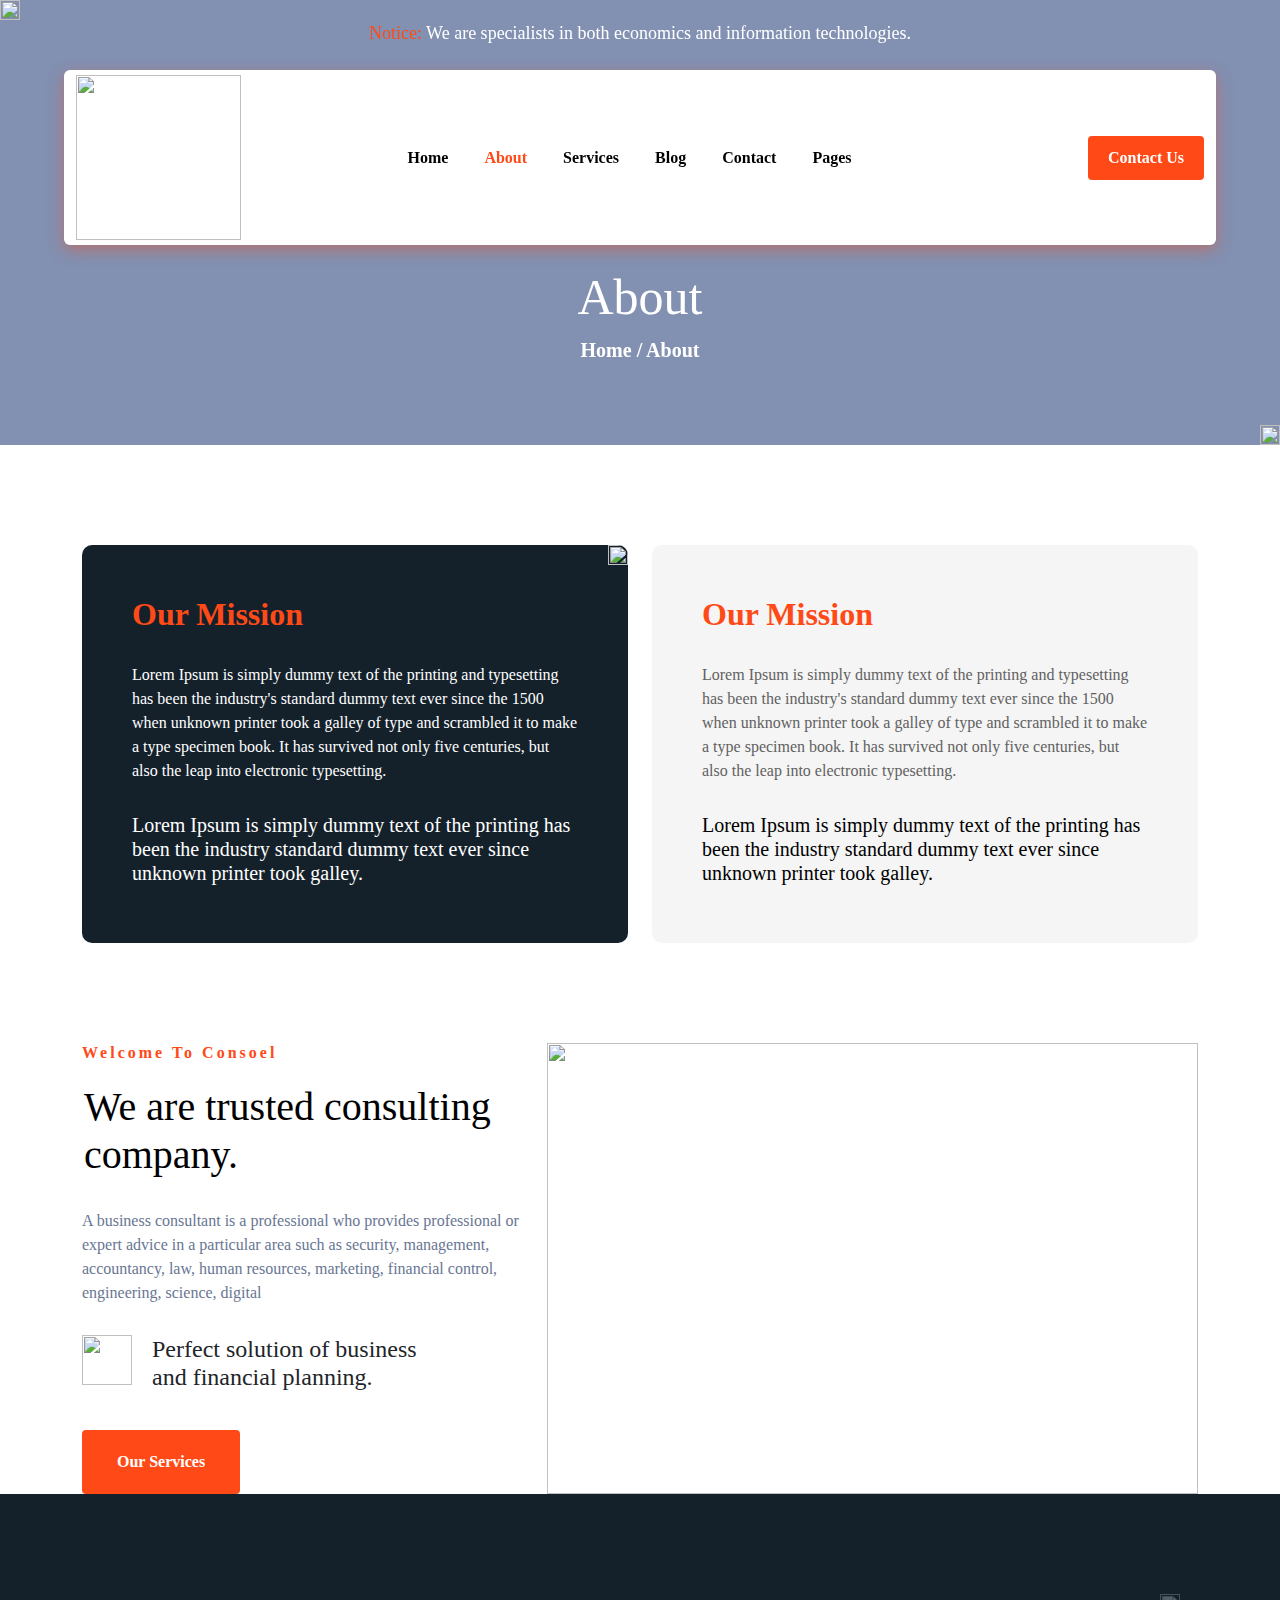
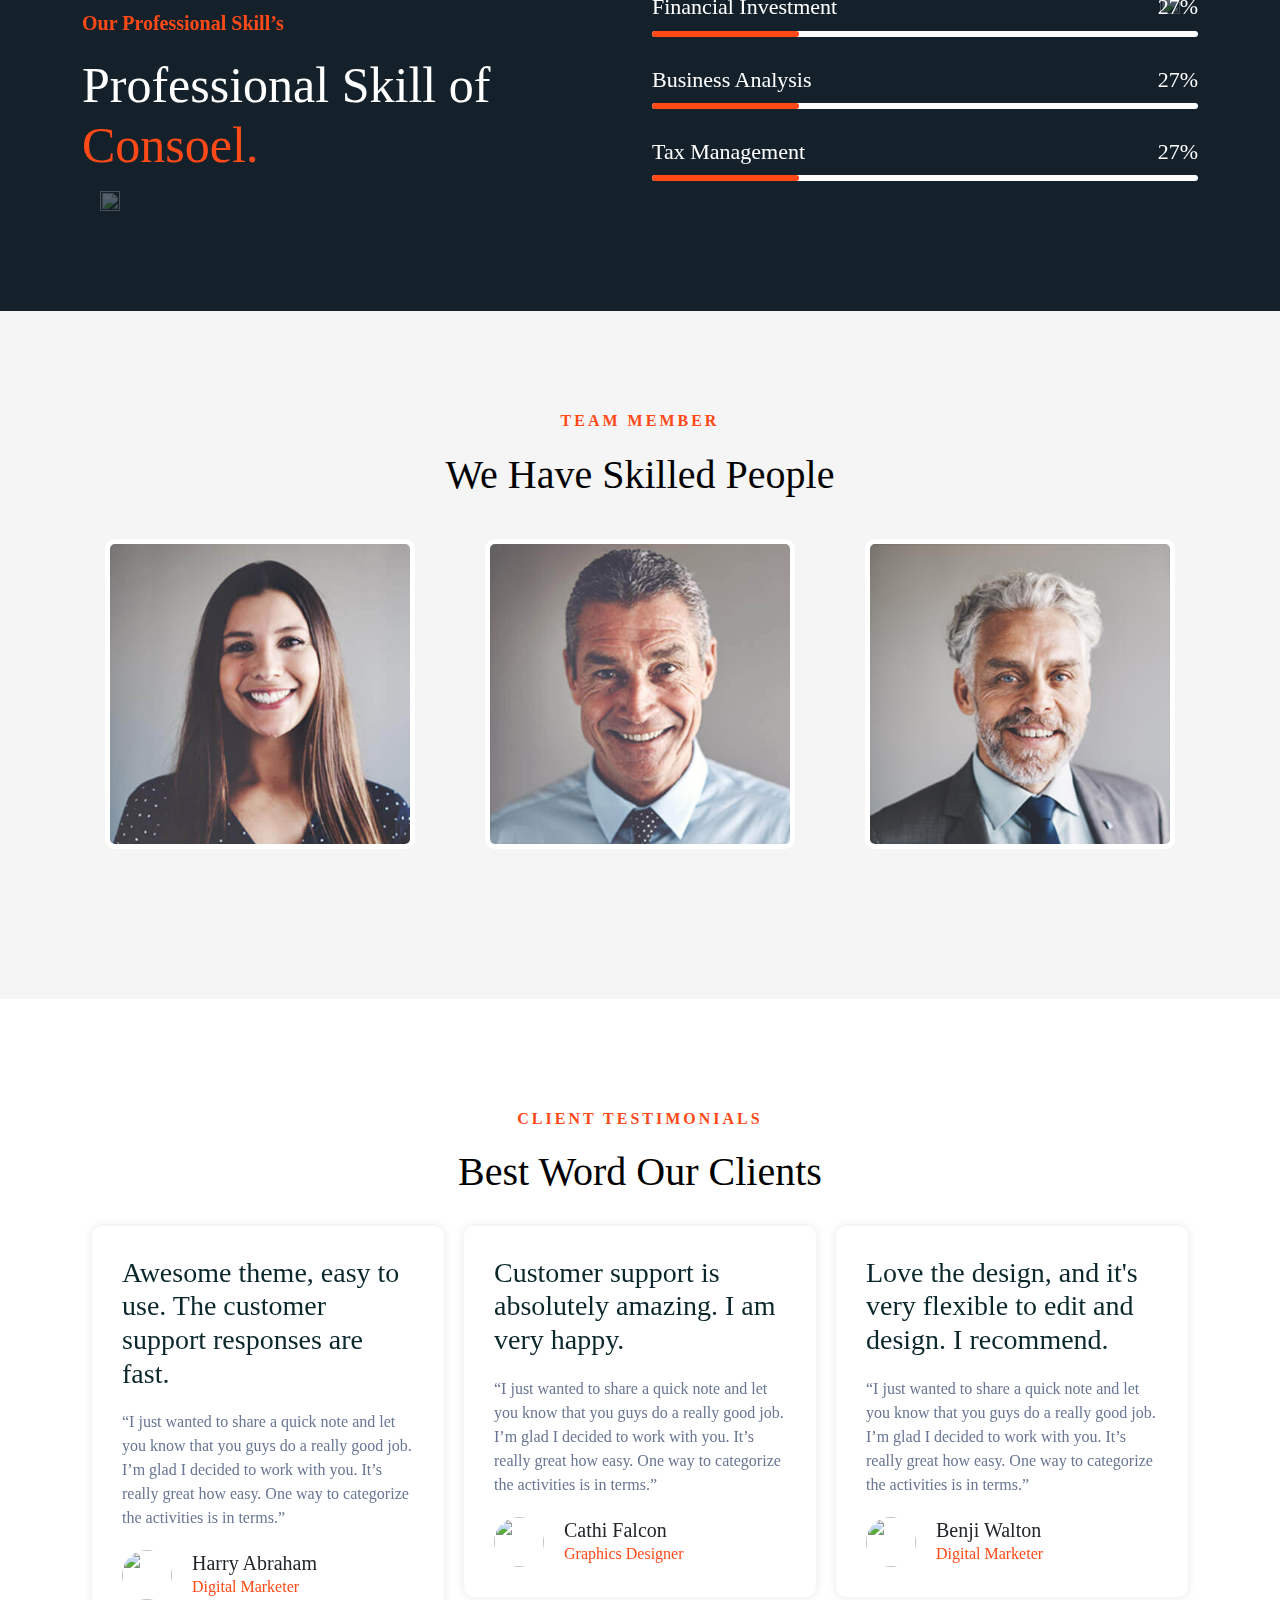
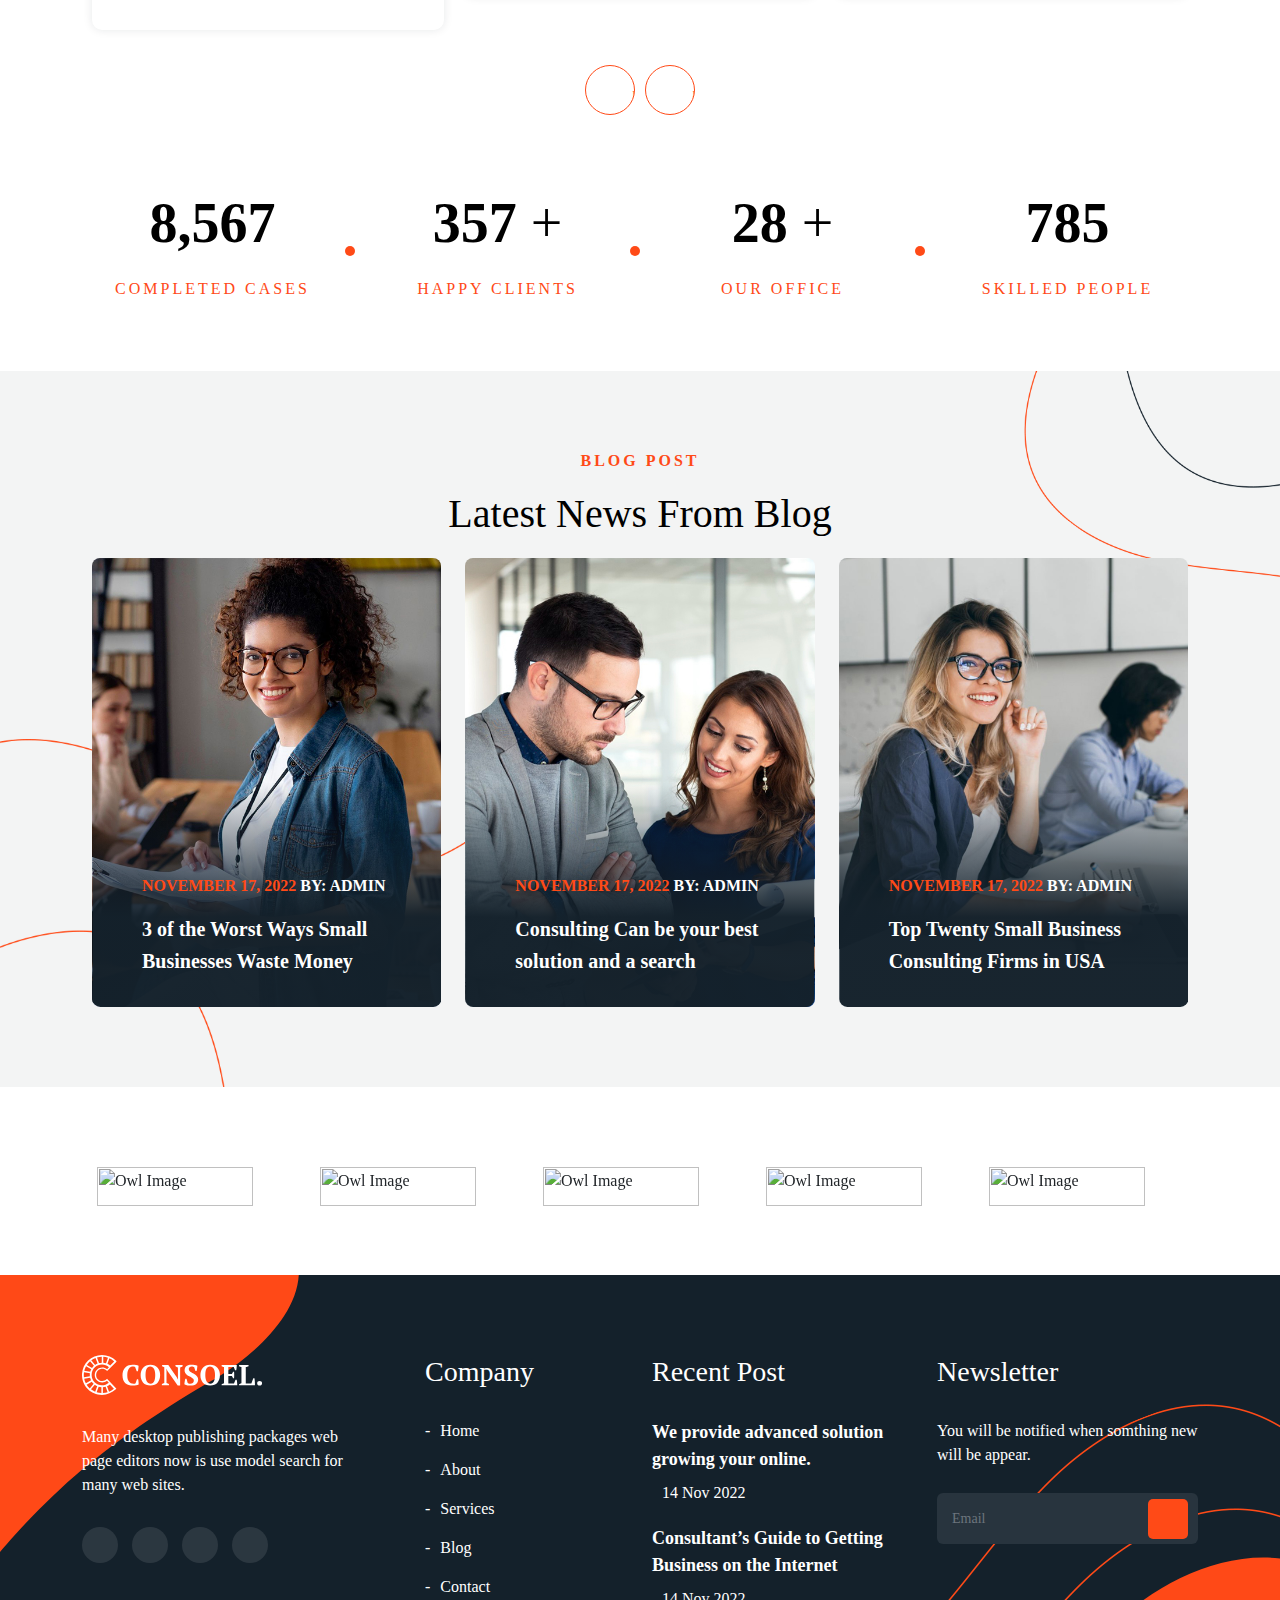
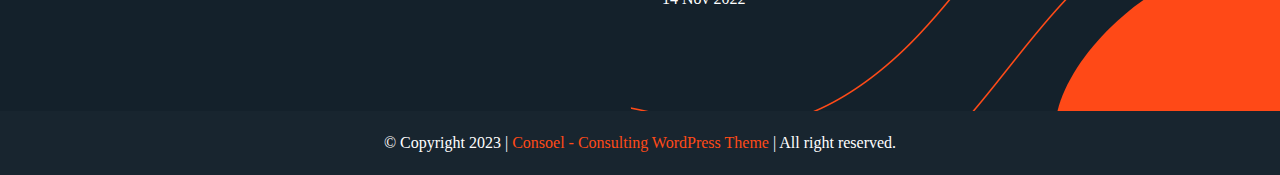
==== About.html @ 0575fa2b "Add files via upload" ====
<html>
    <head>
        <title>About</title>
        <link rel="icon" href="images/favicon-icon.png" type="image/icon"> 
        <meta name="viewport" content="width=device-width, initial-scale=1.0">
        <link rel="stylesheet" type="text/css" href="css/flexslider.css"/>
        <link rel="stylesheet" href="css/bootstrap.css">
        <link rel="stylesheet" href="fontawesome/css/all.css">
        <link rel="stylesheet" href="css/owl.carousel.css">
        <link rel="stylesheet" href="css/owl.theme.css">
        <link href="https://unpkg.com/aos@2.3.1/dist/aos.css" rel="stylesheet">
        <link rel="stylesheet" href="css/style.css">
        <link rel="stylesheet" href="css/responsive.css">
    </head>
    <body>
        <a id="button"><i class="fa-solid fa-arrow-up"></i></a>
        <!-- <div id="preloader">
            <div id="status">&nbsp;</div>
        </div> -->
    <!-- Banner Starts Here -->
        <div class="about-banner">
            <p><span>Notice:</span> We are specialists in both economics and information technologies.</p>
            <h2>About</h2>
            <ul>
                <li><a href="Consulting-Home.html">Home</a><span> / About</span></li>
            </ul>
            <div class="about-banner-shape-1" data-aos="fade-down" data-aos-duration="2000">
                <img src="about-images/page-title-shape-1.svg" alt="">
            </div>
            <div class="about-banner-shape-2" data-aos="fade-up" data-aos-duration="2000">
                <img src="about-images/page-title-shape-2.svg" alt="">
                
            </div>
            <div class="about-banner-shape-3" data-aos="fade-down" data-aos-duration="2000">
                <img src="about-images/page-title-shape-3.svg" alt="">
                                       
            </div>
        </div>
    <!-- Header Starts Here -->
        <div class="about-header">
            <div class="header-navbar" data-spy="affix" data-offset-top="100">
                <nav class="navbar navbar-expand-lg">
                    <div class="container-fluid">
                        <a class="navbar-brand" href="#"><img src="about-images/logo-about.svg" alt=""></a>
                        <button class="navbar-toggler" type="button" data-bs-toggle="collapse" data-bs-target="#navbarSupportedContent" aria-controls="navbarSupportedContent" aria-expanded="false" aria-label="Toggle navigation">
                            <span class="navbar-toggler-icon"></span>
                        </button>
                        <div class="collapse navbar-collapse" id="navbarSupportedContent">
                            <button class="navbar-toggler close-icon-button" type="button" data-bs-toggle="collapse" data-bs-target="#navbarSupportedContent" aria-controls="navbarSupportedContent" aria-expanded="false" aria-label="Toggle navigation">
                                <span class="close-button-css"><i class="fa-solid fa-xmark"></i></span>
                            </button>
                            <ul class="navbar-nav me-auto mb-2 mb-lg-0">
                                <li class="nav-item">
                                    <a class="nav-link" aria-current="page" href="Consulting-Home.html">Home</a>
                                </li>
                                <li class="nav-item">
                                    <a class="nav-link active" aria-current="page" href="About.html">About</a>
                                </li>
                                <li class="nav-item">
                                    <a class="nav-link" aria-current="page" href="Services.html">Services</a>
                                </li>
                                <li class="nav-item">
                                    <a class="nav-link" href="Blog.html">Blog</a>
                                </li>
                                <li class="nav-item">
                                    <a class="nav-link" href="Contact.html">Contact</a>
                                </li>
                                <li class="nav-item dropdown">
                                    <a class="nav-link dropdown-toggle" href="#" role="button" data-bs-toggle="dropdown" aria-expanded="false">Pages <i class="fa-solid fa-chevron-down"></i></a>
                                    <ul class="dropdown-menu dropdown-hover-menu">
                                        <li><a class="dropdown-item" href="Consulting-Home.html">Home</a></li>
                                        <li><a class="dropdown-item" href="About.html">About</a></li>
                                        <li><a class="dropdown-item" href="Services.html">Services</a></li>
                                        <li><a class="dropdown-item" href="Blog.html">Blog</a></li>
                                        <li><a class="dropdown-item" href="Contact.html">Contact</a></li>
                                    </ul>
                                </li>
                            </ul>
                            <div class="dropdown only-large">
                                <button class="btn dropdown-toggle" type="button" id="dropdownMenuButton1" data-bs-toggle="dropdown" aria-expanded="false">
                                <i class="fa-solid fa-magnifying-glass"></i>
                                </button>
                                <ul class="dropdown-menu search-box" aria-labelledby="dropdownMenuButton1">
                                    <form class="d-flex search-ico" role="search">
                                        <input class="form-control" type="search" placeholder="Search" aria-label="Search">
                                        <button class="search-button" type="submit">                             <i class="fa-solid fa-magnifying-glass"></i>
                                        </button>
                                    </form>
                                </ul>
                            </div>
                            <a href="#" class="button-main butn__new only-large">Contact Us</a>
                        </div>
                        <div class="dropdown only-large icon-hidden">
                            <button class="btn dropdown-toggle" type="button" id="dropdownMenuButton1" data-bs-toggle="dropdown" aria-expanded="false">
                                <i class="fa-solid fa-magnifying-glass"></i>
                                </button>
                                <ul class="dropdown-menu search-box" aria-labelledby="dropdownMenuButton1">
                                    <form class="d-flex search-ico" role="search">
                                        <input class="form-control" type="search" placeholder="Search" aria-label="Search">
                                        <button class="search-button" type="submit">                             <i class="fa-solid fa-magnifying-glass"></i>
                                        </button>
                                    </form>
                                </ul>
                        </div>
                    </div>
                </nav>
            </div>
        </div>

    <!-- Our Mission Section Starts Here -->
        <div class="our-mission">
            <div class="container">
                <div class="row">
                    <div class="col-lg-6 col-md-12 col-12">
                        <div class="our-mission-box our-mission-shape-possition">
                            <h2>Our Mission</h2>
                            <p>Lorem Ipsum is simply dummy text of the printing and typesetting has been the industry's standard dummy text ever since the 1500 when unknown printer took a galley of type and scrambled it to make a type specimen book. It has survived not only five centuries, but also the leap into electronic typesetting.</p>
                            <h5>Lorem Ipsum is simply dummy text of the printing has been the industry standard dummy text ever since unknown printer took galley.</h5>
                            <div class="our-mission-shapes">
                                <div class="our-mission-shape-1" data-aos="fade-up" data-aos-duration="2000">
                                    <img src="about-images/our-mission-shape-1.svg" alt="">
                                </div>
                                <div class="our-mission-shape-2" data-aos="fade-down" data-aos-duration="2000">
                                    <img src="about-images/our-mission-shape-2.svg" alt="">
                                </div>
                            </div>
                        </div>
                    </div>
                    <div class="col-lg-6 col-md-12 col-12">
                        <div class="our-mission-box our-mission-box-right">
                            <h2>Our Mission</h2>
                            <p>Lorem Ipsum is simply dummy text of the printing and typesetting has been the industry's standard dummy text ever since the 1500 when unknown printer took a galley of type and scrambled it to make a type specimen book. It has survived not only five centuries, but also the leap into electronic typesetting.</p>
                            <h5>Lorem Ipsum is simply dummy text of the printing has been the industry standard dummy text ever since unknown printer took galley.</h5>
                        </div>
                    </div>
                </div>
            </div>
        </div>
        
    <!-- Welcome To Consoel Section Starts Here -->
        <div class="welcome-to-consoel">
            <div class="container">
                <div class="row">
                    <div class="consoel-flex">
                        <div class="col-xl-5 col-lg-6 col-md-6 col-sm-12 section-title">
                            <h6>Welcome To Consoel</h6>
                            <h2>We are trusted consulting company.</h2>
                            <p>A business consultant is a professional who provides professional or expert advice in a particular area such as security, management, accountancy, law, human resources, marketing, financial control, engineering, science, digital</p>
                            <div class="financial">
                                <img src="about-images/tax-1.png" alt="">
                                <h5>Perfect solution of business and financial planning.</h5>
                            </div>
                            <a href="#" class="button-main butn__new explore-more consoel-button">Our Services <i class="fa-solid fa-angles-right"></i></a>
                        </div>
                        <div class="col-xl-7 col-lg-6 col-md-6 col-sm-12 consoel-img">
                            <img src="about-images/about-us.jpg" alt="">
                            <div class="consoel-img-shape" data-aos="fade-up" data-aos-duration="2000">
                                <img src="about-images/Welcome To Consoel-shape.svg" alt="">
                            </div>
                        </div>
                    </div>
                </div>
            </div>
        </div>

    <!-- Progress-bar Section Starts Here -->
        <div class="about-progress-bar">
            <div class="about-progress-bar-shapes">
                <div class="progress-bar-shape-1" data-aos="fade-down" data-aos-duration="2000">
                    <img src="about-images/progress-shape-1.png" alt="">
                </div>
                <div class="progress-bar-shape-2" data-aos="fade-up" data-aos-duration="2000">
                    <img src="about-images/progress-shape-2.png" alt="">
                </div>
            </div>
            <div class="container">
                <div class="row row-flex-sec">
                    <div class="col-lg-5 col-md-6 col-12 sec-1-right">
                        <h4>Our Professional Skill’s</h4>
                        <h3>Professional Skill of <span>Consoel.</span></h3>
                    </div>
                    <div class=" col-lg-6 offset-lg-1 col-md-6 col-12 sec-1-right">
                        <div class="progress-bars">
                            <h2>Financial Investment</h2>
                            <h5 class="percent__text" data-progress="75"></h5>
                            <div class="bar">
                                <div class="bar__percent" data-progress="75"></div>
                            </div>
                        </div>
                        <div class="progress-bars">
                            <h2>Business Analysis</h2>
                            <h5 class="percent__text" data-progress="80"></h5>
                            <div class="bar">
                                <div class="bar__percent" data-progress="80"></div>
                            </div>
                        </div>
                        <div class="progress-bars">
                            <h2>Tax Management</h2>
                            <h5 class="percent__text" data-progress="85"></h5>
                            <div class="bar">
                                <div class="bar__percent" data-progress="85"></div>
                            </div>
                        </div>
                    </div>
                </div>
            </div>
        </div>

    <!-- We Have Skilled People Section Starts Here -->
        <div class="section-5 about-skilled-people">
            <div class="container">
                <div class="row">
                    <div class="section-title sec-5-title">
                        <h6>TEAM MEMBER</h6>
                        <h2>We Have Skilled People</h2>
                    </div>
                    <div class="col-xl-4 col-lg-4 col-md-6 col-sm-12 sec-5-boxes">
                        <div class="profile-border-box">
                            <div class="profile-box-round">
                                <img src="images/Jenelia-Orkid.jpg" alt="">
                                <div class="profile-box-text">
                                    <p>MARKETER</p>
                                    <h3>Jenelia Orkid</h3>
                                    <a href="#" class="button-main butn__new"><i class="fa-regular fa-plus"></i></a>
                                </div>
                            </div>
                        </div>
                    </div>
                    <div class="col-xl-4 col-lg-4 col-md-6 col-sm-12 sec-5-boxes">
                        <div class="profile-border-box">
                            <div class="profile-box-round">
                                <img src="images/Robert-Johnson.jpg" alt="">
                                <div class="profile-box-text">
                                    <p>Admin</p>
                                    <h3>Robert Johnson</h3>
                                    <a href="#" class="button-main butn__new"><i class="fa-regular fa-plus"></i></a>
                                </div>
                            </div>
                        </div>
                    </div>
                    <div class="col-xl-4 col-lg-4 col-md-6 col-sm-12 sec-5-boxes">
                        <div class="profile-border-box">
                            <div class="profile-box-round">
                                <img src="images/Harry-Abraham.jpg" alt="">
                                <div class="profile-box-text">
                                    <p>Consultant</p>
                                    <h3>Harry Abraham</h3>
                                    <a href="#" class="button-main butn__new"><i class="fa-regular fa-plus"></i></a>
                                </div>
                            </div>
                        </div>
                    </div>
                </div>
            </div>
        </div>

    <!-- CLIENT TESTIMONIALS Slider Starts Here -->
        <div class="section-6 about-our-portfolio">
            <div class="container-fluid">
                <div class="row">
                    <div class="section-title sec-5-title">
                        <h6>CLIENT TESTIMONIALS</h6>
                        <h2>Best Word Our Clients</h2>
                    </div>
                </div>
                <div class="container">
                    <div id="owl-demo-sec-6" class="owl-carousel owl-theme">
                        <!-- Item-1 -->
                        <div class="item Portfolio-text">
                            <h2>Awesome theme, easy to use. The customer support responses are fast.</h2>
                            <p>“I just wanted to share a quick note and let you know that you guys do a  really good job. I’m glad I decided to work with you. It’s really great   how easy. One way to categorize the activities is in terms.”</p>
                            <div class="Portfolio-profile">
                                <div class="Portfolio-profile-image">
                                    <img src="about-images/tesi-man-1.jpg" alt="">
                                </div>
                                <div class="Portfolio-profile-text">
                                    <h3>Harry Abraham</h3>
                                    <p>Digital Marketer</p>
                                </div>
                            </div>
                        </div>
                        <!-- Item-2 -->
                        <div class="item Portfolio-text">
                            <h2>Customer support is absolutely amazing. I am very happy.</h2>
                            <p>“I just wanted to share a quick note and let you know that you guys do a  really good job. I’m glad I decided to work with you. It’s really great   how easy. One way to categorize the activities is in terms.”</p>
                            <div class="Portfolio-profile">
                                <div class="Portfolio-profile-image">
                                    <img src="about-images/tesi-women-2.jpg" alt="">
                                </div>
                                <div class="Portfolio-profile-text">
                                    <h3>Cathi Falcon</h3>
                                    <p>Graphics Designer</p>
                                </div>
                            </div>
                        </div>
                        <!-- Item-3 -->
                        <div class="item Portfolio-text">
                            <h2>Love the design, and it's very flexible to edit and design. I recommend.</h2>
                            <p>“I just wanted to share a quick note and let you know that you guys do a  really good job. I’m glad I decided to work with you. It’s really great   how easy. One way to categorize the activities is in terms.”</p>
                            <div class="Portfolio-profile">
                                <div class="Portfolio-profile-image">
                                    <img src="about-images/tesi-women1.jpg" alt="">
                                </div>
                                <div class="Portfolio-profile-text">
                                    <h3>Benji Walton</h3>
                                    <p>Digital Marketer</p>
                                </div>
                            </div>
                        </div>
                        <!-- Item-1 -->
                        <div class="item Portfolio-text">
                            <h2>Awesome theme, easy to use. The customer support responses are fast.</h2>
                            <p>“I just wanted to share a quick note and let you know that you guys do a  really good job. I’m glad I decided to work with you. It’s really great   how easy. One way to categorize the activities is in terms.”</p>
                            <div class="Portfolio-profile">
                                <div class="Portfolio-profile-image">
                                    <img src="about-images/tesi-man-1.jpg" alt="">
                                </div>
                                <div class="Portfolio-profile-text">
                                    <h3>Harry Abraham</h3>
                                    <p>Digital Marketer</p>
                                </div>
                            </div>
                        </div>
                        <!-- Item-2 -->
                        <div class="item Portfolio-text">
                            <h2>Customer support is absolutely amazing. I am very happy.</h2>
                            <p>“I just wanted to share a quick note and let you know that you guys do a  really good job. I’m glad I decided to work with you. It’s really great   how easy. One way to categorize the activities is in terms.”</p>
                            <div class="Portfolio-profile">
                                <div class="Portfolio-profile-image">
                                    <img src="about-images/tesi-women-2.jpg" alt="">
                                </div>
                                <div class="Portfolio-profile-text">
                                    <h3>Cathi Falcon</h3>
                                    <p>Graphics Designer</p>
                                </div>
                            </div>
                        </div>
                        <!-- Item-3 -->
                        <div class="item Portfolio-text">
                            <h2>Love the design, and it's very flexible to edit and design. I recommend.</h2>
                            <p>“I just wanted to share a quick note and let you know that you guys do a  really good job. I’m glad I decided to work with you. It’s really great   how easy. One way to categorize the activities is in terms.”</p>
                            <div class="Portfolio-profile">
                                <div class="Portfolio-profile-image">
                                    <img src="about-images/tesi-women1.jpg" alt="">
                                </div>
                                <div class="Portfolio-profile-text">
                                    <h3>Benji Walton</h3>
                                    <p>Digital Marketer</p>
                                </div>
                            </div>
                        </div>
                        <!-- Item-1 -->
                        <div class="item Portfolio-text">
                            <h2>Awesome theme, easy to use. The customer support responses are fast.</h2>
                            <p>“I just wanted to share a quick note and let you know that you guys do a  really good job. I’m glad I decided to work with you. It’s really great   how easy. One way to categorize the activities is in terms.”</p>
                            <div class="Portfolio-profile">
                                <div class="Portfolio-profile-image">
                                    <img src="about-images/tesi-man-1.jpg" alt="">
                                </div>
                                <div class="Portfolio-profile-text">
                                    <h3>Harry Abraham</h3>
                                    <p>Digital Marketer</p>
                                </div>
                            </div>
                        </div>
                        <!-- Item-2 -->
                        <div class="item Portfolio-text">
                            <h2>Customer support is absolutely amazing. I am very happy.</h2>
                            <p>“I just wanted to share a quick note and let you know that you guys do a  really good job. I’m glad I decided to work with you. It’s really great   how easy. One way to categorize the activities is in terms.”</p>
                            <div class="Portfolio-profile">
                                <div class="Portfolio-profile-image">
                                    <img src="about-images/tesi-women-2.jpg" alt="">
                                </div>
                                <div class="Portfolio-profile-text">
                                    <h3>Cathi Falcon</h3>
                                    <p>Graphics Designer</p>
                                </div>
                            </div>
                        </div>
                        <!-- Item-3 -->
                        <div class="item Portfolio-text">
                            <h2>Love the design, and it's very flexible to edit and design. I recommend.</h2>
                            <p>“I just wanted to share a quick note and let you know that you guys do a  really good job. I’m glad I decided to work with you. It’s really great   how easy. One way to categorize the activities is in terms.”</p>
                            <div class="Portfolio-profile">
                                <div class="Portfolio-profile-image">
                                    <img src="about-images/tesi-women1.jpg" alt="">
                                </div>
                                <div class="Portfolio-profile-text">
                                    <h3>Benji Walton</h3>
                                    <p>Digital Marketer</p>
                                </div>
                            </div>
                        </div>
                    </div>
                </div>
            </div>
        </div>

    <!-- About Counter Section Starts Here -->
        <div class="about-counter-section shape-position about-counter">
            <div class="container">
                <div class="row">
                    <div class="col-xl-3 col-lg-3 col-md-6 col-sm-6 col-6 about-counter-box-1">
                        <div class="counter-box-1">
                            <span class="counter">8,567</span>
                            <p>COMPLETED CASES</p>
                        </div>
                    </div>
                    <div class="col-xl-3 col-lg-3 col-md-6 col-sm-6 col-6 about-counter-box-1">
                        <div class="counter-box-1">
                            <h5><span class="counter">357</span> +</h5>
                            <p>HAPPY CLIENTS</p>
                        </div>
                    </div>
                    <div class="col-xl-3 col-lg-3 col-md-6 col-sm-6 col-6 about-counter-box-1">
                        <div class="counter-box-1">
                            <h5><span class="counter">28</span> +</h5>
                            <p>OUR OFFICE</p>
                        </div>
                    </div>
                    <div class="col-xl-3 col-lg-3 col-md-6 col-sm-6 col-6 about-counter-box-1">
                        <div class="counter-box-11">
                            <span class="counter">785</span>
                            <p>SKILLED PEOPLE</p>
                        </div>
                    </div>
                       
                    
                </div>
            </div>
        </div>

    <!-- Blog Post Starts Here -->
        <div class="section-8">
            <div class="container">
                <div class="row">
                    <div class="section-title sec-5-title">
                        <h6>BLOG POST</h6>
                        <h2>Latest News From Blog</h2>
                    </div>
                </div>
                <div class="wpo-blog-wrap">
                    <div class="row align-items-center">
                        <div class="col-lg-4 col-md-6 col-12">
                            <div class="blog-item">
                                <div class="blog-img"> 
                                    <img src="images/grid-post-1.jpg" alt="">
                                </div>
                                <div class="blog-content">
                                    <ul>
                                        <li> <span>November 17, 2022</span></li>
                                        <li> By: <a href="#" rel="author">admin</a></li>
                                    </ul>
                                    <h2>
                                        <a href="#">3 of the Worst Ways Small Businesses Waste Money</a>
                                    </h2> 
                                    <a class="arrow-btn" href="#"><i class="fa-solid fa-arrow-right-long ms-2"></i></a>
                                </div>
                            </div>
                        </div>
                        <div class="col-lg-4 col-md-6 col-12">
                            <div class="blog-item">
                                <div class="blog-img"> 
                                    <img src="images/grid-post-2.jpg" alt="">
                                </div>
                                <div class="blog-content">
                                    <ul>
                                        <li> <span>November 17, 2022</span></li>
                                        <li> By: <a href="#" rel="author">admin</a></li>
                                    </ul>
                                    <h2>
                                        <a href="#">Consulting Can be your best solution and a search</a>
                                    </h2> 
                                    <a class="arrow-btn" href="#"><i class="fa-solid fa-arrow-right-long ms-2"></i></a>
                                </div>
                            </div>
                        </div>
                        <div class="col-lg-4 col-md-6 col-12">
                            <div class="blog-item">
                                <div class="blog-img"> 
                                    <img src="images/grid-post-3.jpg" alt="">
                                </div>
                                <div class="blog-content">
                                    <ul>
                                        <li> <span>November 17, 2022</span></li>
                                        <li> By: <a href="#" rel="author">admin</a></li>
                                    </ul>
                                    <h2>
                                        <a href="#">Top Twenty Small Business Consulting Firms in USA</a>
                                    </h2> 
                                    <a class="arrow-btn" href="#"><i class="fa-solid fa-arrow-right-long ms-2"></i></a>
                                </div>
                            </div>
                        </div>
                    </div>
                </div>
            </div>
            <div class="sec-8-shape-1">
                <img src="images/blog-shape-1.png" alt="">
            </div>
            <div class="sec-8-shape-2">
                <img src="images/blog-shape-2.png" alt="">
            </div>
        </div>
    
    <!-- Logo Slider Starts Here -->
        <div class="logo-slider">
            <div class="container">
                <div class="row">
                    <div id="owl-demo-logo" class="owl-carousel owl-theme"> 
                        <div class="item"><img src="about-images/client-8.png" alt="Owl Image"></div>
                        <div class="item"><img src="about-images/client-3.png" alt="Owl Image"></div>
                        <div class="item"><img src="about-images/client-4.png" alt="Owl Image"></div>
                        <div class="item"><img src="about-images/client-2.png" alt="Owl Image"></div>
                        <div class="item"><img src="about-images/client-6.png" alt="Owl Image"></div>
                        <div class="item"><img src="about-images/client-8.png" alt="Owl Image"></div>
                        <div class="item"><img src="about-images/client-2.png" alt="Owl Image"></div>
                        <div class="item"><img src="about-images/client-4.png" alt="Owl Image"></div>             
                    </div>
                </div>
            </div>
        </div>
    
    <!-- Footer Starts Here -->
        <div class="footer footer-shape-position">
            <div class="container">
                <div class="row">
                    <div class="col-xl-3 col-lg-3 col-md-6 col-sm-6 footer-box-1">
                        <img src="images/footer-logo.svg" alt="">
                        <p>Many desktop publishing packages web page editors now is use model search for many web sites.</p>
                        <ul>
                            <li><a href="#"><i class="fa-brands fa-facebook-f"></i></a></li>
                            <li><a href="#"><i class="fa-brands fa-twitter"></i></a></li>
                            <li><a href="#"><i class="fa-brands fa-linkedin-in"></i></a></li>
                            <li><a href="#"><i class="fa-brands fa-pinterest-p"></i></a></li>
                        </ul>
                    </div>
                    <div class="col-xl-3 col-lg-3 col-md-6 col-sm-6 footer-box-2">
                        <h3>Company</h3>
                        <ul>
                            <li><a href="Consulting-Home.html">Home</a></li>
                            <li><a href="About.html">About</a></li>
                            <li><a href="Services.html">Services</a></li>
                            <li><a href="Blog.html">Blog</a></li>
                            <li><a href="Contact.html">Contact</a></li>
                        </ul>
                    </div>
                    <div class="col-xl-3 col-lg-3 col-md-6 col-sm-6 footer-box-3">
                        <h3>Recent Post</h3>
                        <ul>
                            <li><a href="#">We provide advanced solution growing your online.</a></li>
                            <span><i class="fa-solid fa-calendar-days"></i>14 Nov 2022</span>
                            <li><a href="#">Consultant’s Guide to Getting Business on the Internet</a></li>
                            <span><i class="fa-solid fa-calendar-days"></i>14 Nov 2022</span>
                        </ul>
                    </div>
                    <div class="col-xl-3 col-lg-3 col-md-6 col-sm-6 footer-box-4">
                        <h3>Newsletter</h3>
                        <p>You will be notified when somthing new will be appear.</p>
                            <form class="d-flex search-ico" action="">
                                <input class="form-control" type="email" name="email" required placeholder="Email">
                                <button href="#" class="search-button" type="email"><i class="fa-solid fa-angle-right"></i></button>
                            </form>
                    </div>
                </div>
            </div>
        <!-- footer shapes -->
            <div class="footer-shape">
                <svg width="300" height="278" viewBox="0 0 375 348" fill="none" xmlns="http://www.w3.org/2000/svg">
                    <path d="M0 348V0H375C371.353 62.0695 296.733 116.38 259.878 135.777C196.96 172.289 143.237 211.843 124.24 227.056C70.4407 268.131 18.997 324.8 0 348Z" fill="#FF4917"/>
                    </svg>
                    
            </div>
            <div class="section-4-shape-2">
                <svg width="650" height="307" viewBox="0 0 650 307" fill="none" xmlns="http://www.w3.org/2000/svg" xmlns:xlink="http://www.w3.org/1999/xlink">
                    <rect width="650" height="307" fill="url(#pattern0)"/>
                    <path d="M650.5 154.5C550.5 143 444.5 236.5 427.5 307H650.5V154.5Z" fill="#FF4917"/>
                    <defs>
                    <pattern id="pattern0" patternContentUnits="objectBoundingBox" width="1" height="1">
                    <use xlink:href="#image0_68_2" transform="scale(0.00153846 0.00325733)"/>
                    </pattern>
                    <image id="image0_68_2" width="650" height="307" xlink:href="[data-uri]"/>
                    </defs>
                    </svg>
            </div>
        </div>
<!-- lower-footer shapes -->
        <div class="lower-footer">
            <p>© Copyright 2023 | <a href="https://consoel.wpolive.com">Consoel - Consulting WordPress Theme</a> | All right reserved.</p>
        </div>

    <script src="js/jquery-3.6.3.min.js"></script>
        <script src="js/bootstrap.bundle.js"></script>
        <script src="http://ajax.googleapis.com/ajax/libs/jquery/1/jquery.min.js"></script>
		<script>window.jQuery || document.write('<script src="js/libs/jquery-1.7.min.js">\x3C/script>')</script>
        <script src="js/owl.carousel.min.js"></script>
        <script src="js/jquery.flexslider.js" type="text/javascript"></script>
        <script src="https://cdnjs.cloudflare.com/ajax/libs/waypoints/4.0.1/jquery.waypoints.min.js" integrity="sha512-CEiA+78TpP9KAIPzqBvxUv8hy41jyI3f2uHi7DGp/Y/Ka973qgSdybNegWFciqh6GrN2UePx2KkflnQUbUhNIA==" crossorigin="anonymous" referrerpolicy="no-referrer"></script>
        <script src="https://cdnjs.cloudflare.com/ajax/libs/Counter-Up/1.0.0/jquery.counterup.min.js" integrity="sha512-d8F1J2kyiRowBB/8/pAWsqUl0wSEOkG5KATkVV4slfblq9VRQ6MyDZVxWl2tWd+mPhuCbpTB4M7uU/x9FlgQ9Q==" crossorigin="anonymous" referrerpolicy="no-referrer"></script>
        <script src="https://unpkg.com/aos@2.3.1/dist/aos.js"></script>
        <script src="js/odometer.js"></script>
    <!------------------------------ Scroll Up Button ------------------------------>
	<script>
		var btn = $('#button');
	$(window).scroll(function() {
		if ($(window).scrollTop() > 200) {
		btn.addClass('show');
		} else {
		btn.removeClass('show');
		}
	});
	btn.on('click', function(e) {
		e.preventDefault();
		$('html, body').animate({scrollTop:0}, '200');
	});
	</script>
    <!------------------------------ dropdown-menu ------------------------------>
    <script>
         $('.navbar-nav .dropdown').hover(function() {
        $(this).find('.dropdown-hover-menu').stop(true, true).delay(200).fadeIn(100);
         }, function() {
        $(this).find('.dropdown-hover-menu').stop(true, true).delay(200).fadeOut(100);
    });
    </script>
    <!------------------------------ Progress Bar ------------------------------>
    <script>
        let bar__percent = document.querySelectorAll(".bar__percent")
        let new_bar__percent = Array.from(bar__percent)
        let percent__text = document.querySelectorAll(".percent__text")
        let new_percent__text = Array.from(percent__text)
        new_bar__percent.map((item)=>{
            let count = 0
            function progressbar(){
                count++
                item.style.width = `${count}%`
                item.style.height = "20px"

                if(count == item.dataset.progress){
                    clearInterval(stop)
                }
            }
            let stop = setInterval(()=>{
                progressbar()
            },40)
        })
        new_percent__text.map((item)=>{
            let count = 0
            function progressbar(){
                count++
                item.innerHTML = `${count}%`

                if(count == item.dataset.progress){
                    clearInterval(stop)
                }
            }

            let stop = setInterval(()=>{
                progressbar()
            },40)
        })
    </script>
    <!------------------------------ Section-4 counter ------------------------------>
    <script>
        $('.counter').counterUp({
    delay: 10,
    time: 2000
    });
    </script>
    <!------------------------------ preloder ------------------------------>
    <script>
        $(window).on('load', function() { 
            $('#status').fadeOut(2000);
            $('#preloader').delay(250).fadeOut('slow');
            $('body').delay(250).css ({'overflow':'visible'});
        })
    </script>
    <!------------------------------ Owl Carousel-logo-slider ------------------------------>
    <script>
        $(document).ready(function() {
            $("#owl-demo-logo").owlCarousel({
                autoPlay: 3000, //Set AutoPlay to 3 seconds
                items : 5,
                itemsDesktop : [1199,4],
                itemsDesktopSmall : [979,3],
                itemsTablet: [768, 2],
            });
        });
    </script>
    <!------------------------------ Owl Carousel Our Portfolio Slider ------------------------------>
    <script>
        $(document).ready(function() {
            $("#owl-demo-sec-6").owlCarousel({
                navigation : true,
                autoPlay: 3000, //Set AutoPlay to 3 seconds
                items : 3,
                itemsDesktop: [1199, 3],
				itemsDesktopSmall: [979, 2],
				itemsTablet: [768, 1],
            });
        });
    </script>
    <script>
         const header = document.querySelector(".header-navbar");
        const toggleClass = "sticky-top";

        window.addEventListener("scroll", () => {
        const currentScroll = window.pageYOffset;   
        if (currentScroll > 150) {
            header.classList.add(toggleClass);
        } else {    
            header.classList.remove(toggleClass);
        }
        });
    </script>
    <script>
        AOS.init();
      </script> 
    </body>
</html>
---- css/style.css ----
::selection {
	color: #ffffff;
	background: var(--main-color-bg);
}
  :root{
	--main-color-bg:#ff4a17;
	--main-text-color:#ff4a17;
	--main-bg-opacity:#ff4917a9;
}
#button {
    display: inline-block;
	background-color: var(--main-bg-opacity);
	opacity: 0.7;
	width: 45px;
    height: 45px;
    text-align: center;
    border-radius: 50%;
    position: fixed;
    bottom: 30px;
    right: 30px;
    transition: background-color .3s, 
    opacity .5s, visibility .5s;
    opacity: 0;
    visibility: hidden;
    z-index: 1000;
	border: 2px solid var(--main-color-bg);
}
  i.fa-solid.fa-arrow-up {
    transform: translate(0px, 10px);
    font-size: 22px;
	color: #ffffff;
}
#button:hover {
  	cursor: pointer;
	background-color: var(--main-color-bg);

	}
#button:active {
  	background-color: var(--main-color-bg);
}
#button.show {
	opacity: 1;
  	visibility: visible;
}
/* Preloader */
#preloader {
	position: fixed;
	top:0;
	left:0;
	right:0;
	bottom:0;
	background-color:#14212b;
	z-index:99; 
}
#status {
	width:200px;
	height:200px;
	position:absolute;
	left:50%;
	top:50%; 
	background-image:url(../images/preloader.gif);
	background-repeat:no-repeat;
	background-position:center;
	margin:-100px 0 0 -100px;
}
body{
	font-family: roboto;
}
.clear{
	clear: both;
}
ul{
	margin: 0;
	padding: 0;
}
li{
	list-style: none;
}
a{
	text-decoration: none;
}
.button-main:link, .button-main:visited {
	display: inline-block;
	align-items: center;
	justify-content: center;
	font-size: 16px;
	padding: 17px 31px;
	border-radius: 4px;
	color: #fff;
	font-weight: 600;
	position: relative;
	overflow: hidden;
	transition: all 0.4s ease-in-out;
}
.button-main::before {
	background: #fff;
	content: "";
	height: 155px;
	opacity: 0;
	position: absolute;
	top: -50px;
	transform: rotate(35deg);
	width: 50px;
	transition: all 2000ms cubic-bezier(0.19, 1, 0.22, 1);
}
.button-main::after {
	background: #fff;
	content: "";
	height: 20rem;
	opacity: 0;
	position: absolute;
	top: -80px;
	transform: rotate(0deg);
	transition: all 3000ms cubic-bezier(0.19, 1, 0.22, 1);
	width: 4rem;
}
.butn__new::before {
  	left: -50%;
}
.butn__new::after {
  	left: -100%;
}
.button-main:hover, .button-main:active {
  	transform: translateY(-3px);
  	color: #fff;
  	box-shadow: 0 10px 20px 0 rgba(0, 0, 0, 0.3);
}
.butn__new:hover::before {
  left: 120%;
  opacity: 0.9s;
}
.butn__new:hover::after {
  	left: 200%;
 	opacity: 0.8;
}
.button-main:hover, a:focus {
    color: #ffffff;
}
.button-main:hover{
	background-color: var(--main-color-bg);
}
button#dropdownMenuButton1:hover {
    color: var(--main-text-color);
}
i.fa-solid.fa-magnifying-glass:hover {
	color: var(--main-text-color);}
img{
	width: 100%;
}
.button-main{
	display: inline-block;
}
/* header starts here */
.header-navbar{
	background-color: #1A3548;
	box-shadow: 0 -5px 20px #086ad84a;
}
.affix {
	top: 0;
	width: 100%;
	transition: all .5s ease-in-out;
  }
  
.affix-top {
	position: static;
	top: -100px;
}
.navbar-brand img{
	width: 165px;
}
.nav-link{
	color: #ffffff;
}
.navbar-nav .nav-item .active{
	color: var(--main-text-color);
}
.button-main{
	background-color: var(--main-color-bg);
	border: 0;
	padding: 7px 18px;
    border-radius: 6px;
	color: #ffffff;
	font-weight: Bold;
	Font-size: 16px;
}
.navbar-collapse .button-main{
	padding: 10px 20px;
}
.search-icon{
	width: 50px;
	height: 50px;
	background-color: rgba(255,255,255,.05);	border-radius: 50%;
	margin-right: 20px;
	border: 0;
	color: #ffffff;
	font-size: 20px;
}
.dropdown-menu[data-bs-popper] {
    top: 73px;
}
.nav-link:hover, .nav-link:focus {
	color: var(--main-text-color);
}
.search-icon:hover{
	color: var(--main-text-color);
}
.search-box{
	height: 70px;
	width: 350px;
	display: block;
	transform: scale(0);
	transition: all 1s;
	margin: 0 !important;
	left: -300px;
	padding: 15px 15px 10px 15px;
}
.only-large .dropdown-menu{
	top: 150% !important;
}
.search-ico{
	position: relative;
}
.search-button{
	position: absolute;
	right: 10px;
	top: 6px;
	border: 0;
	background-color: transparent;
	color: rgb(205, 204, 204);
}
.form-control{
	border: 1px solid rgb(205, 204, 204);
}
.random-class{
	position: relative;
}
.navbar-expand-lg .navbar-nav {
    margin: auto;
	font-weight: bold;
}
.navbar-expand-lg {
    padding: 0;
}
.navbar-nav .nav-item{
    padding: 30px 10px;
}
.dropdown-item:hover, .dropdown-item:focus {
	background-color:var(--main-color-bg);
	color: #ffffff;
}
.navbar-toggler{
	position: absolute;
}
a.navbar-brand {
    margin: auto;
}
.dropdown-toggle::after{
	display: none;
}
.search-box.show {
    left: -300px;
	transform: scale(1);
}
.navbar-toggler-icon{
	background-image:url(../images/download-1.png);
}
form.d-flex {
    margin: 0;
}
button#dropdownMenuButton1 {
    width: 50px;
    height: 50px;
    border-radius: 50%;
	color: #ffffff;
	margin-right: 20px;
	background-color: rgba(255,255,255,.05);
}
i.fa-solid.fa-magnifying-glass {
    font-size: 20px;
}
.btn:hover {
    background-color:transparent;
    border-color:#19384C;
}
button.btn.btn-outline-success {
    border-color: #ced4da;
	color: #19384C;
}
.form-control:focus {
    border-color: var(--main-color-bg);
    box-shadow: 0 0 0 ;
}
/* Banner Slider Starts Here */
.banner-section{
	background-color: #19384C;
	overflow: hidden;
}
.slider-background{
	background-color: #19384C;
}
/* slider-animation start */
.left-side{
	height: 100%;
	background-color: #19384C;
	padding: 120px 12px;
	position: relative;
	animation-name: example-1;
  	animation-duration: 15s;
}
.right-side{
	height: 100%;
	background-color: #19384C;
	position: relative;
	animation-name: example;
  	animation-duration: 15s;
}
@keyframes example {
	0%   {left:700px; top:0px;}
	25%  {left:0px; top:0px;}
	50%  {left:0px; top:0px;}
	75%  {left:0px; top:0px;}
	90% {left:0px; top:0px;}
}
@keyframes example-1{
	0%   {left:-700px; top:0px;}
	25%  {left:0px; top:0px;}
	50%  {left:0px; top:0px;}
	75%  {left:0px; top:0px;}
	90% {left:0px; top:0px;}
  }
/* slider-animation end */
.left-side p{
	color: #ffffff;
	font-size: 22px;
}
.left-side h2{
	color: #ffffff;
	Font-size: 64px;
	font-weight: bold;
	margin: 20px 0;
}
.explore-more{
	padding: 20px 51px;
	margin-top: 50px;
}
.owl-item {
	width: 100%;
}
.carousel-control-prev {
    left: -140;
	transition: all 1s;
}
.carousel-control-next {
    right: -140;
	transition: all 1s;

}
.banner-section .banner-sec-left-over{
	overflow: hidden;
}
.banner-section:hover .carousel-control-prev{
    left: -40;
}
.banner-section:hover .carousel-control-next{
    right: -40;
}
.slider-icons{
	height: 50px;
	width: 50px;
	background-color: var(--main-color-bg);
	opacity: 0.5;
	border-radius: 50%;
	display: flex;
    justify-content: center;
    align-items: center;
	font-size: 24px;
}
/* section-1 starts here */
.section-1{
	padding: 120px 0;
}
.section-1 .row{
	align-items: center;
}
.section-1 img{
	border-radius: 10px;
}
.nav-item{
	position: relative;
}
.nav-link:hover{
	opacity: 1;
}
.sec-1-right h4{
	font-size: 20px;
	color: var(--main-text-color);	font-weight: 600;
}
.sec-1-right h3{
	font-size: 60px;
	margin: 30px 0;
}
.sec-1-right span{
	color: var(--main-text-color);}
.sec-1-right p{
	font-size: 18px;
	color: #687693;
}
.More-About-Us{
	margin-top: 20px;
	padding: 17px 33px;
}
.shape-1{
	position: absolute;
    right: 35px;
    top: 35px;
    z-index: 11;
	animation: bounceTop 3s linear infinite;
}
.section-1 .about-one{
	position: relative;
	display: flex;
    justify-content: center;
}
.name-image h3{
	font-size: 44px;
	color: #ffffff;
	transform: rotate(354deg);
}
.name-image{
    position: absolute;
    bottom: -20px;
	background-image: url(../images/text-bg.png);
	width: 520px;
	height: 147px;
	display: flex;
    justify-content: center;
    align-items: center;
	background-position: center;
    background-size: cover;
}
img.vert-move {
    animation: mover 3s infinite  alternate;
}
@keyframes mover {
    0% { transform: translate(10px); }
    100% { transform: translate(-20px, -20px); }
}
.shape-2{
	position: absolute;
    left: -20px;
    bottom: 90px;
    z-index: 11;
	animation: bounceTop 3s linear infinite;
}
/* section-2 slider starts here */
.section-2{
	background-color: #14212b;
	background-image: url(../images/shape-1.png);
	background-repeat: no-repeat;
	background-position: center;
	padding: 110px 0;
}
.section-title{
	text-align: center;
}
.section-title h6{
	font-size: 16px;
	color: var(--main-text-color);	font-weight: bold;
	letter-spacing: 3px;
}
.section-title h2{
	font-size: 56px;
	color: #ffffff;
	margin: 20px 0 40px;
}
#owl-demo5 .item{
	padding: 0px 0px;
	margin: 0 12px;
}
.sec-2-box-1{
	position: relative;
	overflow: hidden;
}
.sec-2-box-1 img{
	border-radius: 6px;
}
.box-1-text h3{
	font-size: 30px;
	color: #ffffff;
	font-weight: bold;
}
.box-1-text p{
	font-size: 16px;
	color: #ffffff;
	margin: 20px 0;
}
.sec-2-box-1::before{
	position: absolute;
    left: 0;
    top: 0;
    width: 100%;
    height: 100%;
    content: "";
    background: rgba(20,33,43,.8);
    z-index: 11;
}
.box-1-text{
	position: absolute;
    left: 0;
    bottom: 0;
    padding: 50px;
    z-index: 19;
}
.orrange-box-button{
	display: flex;
    align-items: center;
    align-content: center;
    flex-wrap: wrap;
    width: 100%;
    height: 100%;
}
.box-1-text a{
	font-size: 16px;
	color: #ffffff;
	border: 1px solid var(--main-color-bg);
	border-radius: 6px;
	padding: 10px 22px;
	display: inline-block;
}
.orrange-box{
	height: 100%;
	width: 100%;
	border-radius: 6px;
	background-color: var(--main-color-bg);
	overflow: hidden;
	position: relative;
}
.main-round{
	position: relative;
}
.round-up{
	height: 444px;
	width: 444px;
	border-radius: 50%;
    background: rgba(255,255,255,.09);	
	display: flex;
    align-items: center;
    justify-content: center;
	position: absolute;
	top: -200px;
	left: -200px;
}
.round-2{
	height: 388px;
	width: 388px;
	border-radius: 50%;
	background-color: #ffffff;
	display: flex;
    align-items: center;
    justify-content: center;
	background: rgba(255,255,255,.09);
}
.round-3{
	height: 334px;
	width: 334px;
	border-radius: 50%;
	background-color: #ffffff;
	background: rgba(255,255,255,.09);
}
.round-down{
	height: 444px;
	width: 444px;
	border-radius: 50%;
    background: rgba(255,255,255,.09);	
	display: flex;
    align-items: center;
    justify-content: center;
	position: absolute;
	bottom: -770px;
	right: -200px;
}
.orange-box-text{
	position: absolute;
    left: 0;
    bottom: 0;
    padding: 50px;
    z-index: 19;
}
.orrange-box-button a{
  border: 1px solid #ffffff;
}
.section-2 .orrange-box-hover {
    position: absolute;
    z-index: 999;
    top: 1px;
    bottom: 0;
    left: 0;
    right: 0;
    transform: translate(0px, 100%);
    height: 100%;
    margin: 0px 12px;
	transition: all 1.0s;
}
 .orrange-box-hover-main:hover .orrange-box-hover {
    transform: translate(0, 0%);
}
.owl-theme .owl-controls .owl-page span {
    width: 20px;
    height: 8px;
    margin: 5px 5px;
    background: #f0f0f0;
}
.owl-theme .owl-controls .owl-page.active span{
	width: 40px;
	background-color: var(--main-color-bg);
}
.box-1-text a:hover{
	background-color: #ffffff;
	color: var(--main-text-color);}
/* Section-3 WE ARE HERE */
.section-3{
	padding: 100px 0;
}
.sec-3-image{
	background-image: url(../images/cta-bg.jpg);
	padding: 80px 80px;
	background-repeat: no-repeat;
	background-position: center;
	background-size: cover;
	border-radius: 6px;
}
.black-box{
	background: rgba(20,33,43,.9);
	padding: 100px 80px;
	width: 100%;
	border-radius: 6px;
	position: relative;
	z-index: 1;
	overflow: hidden;
}
.sec-3-title{
	margin-bottom: 0;
	text-align: left;
}
.sec-3-button{
	text-align: right;
}
.sec-3-button .button-main{
	display: inline-block;
	padding: 15px 45px;
}
.sec-3-align{
	align-items: center;
}
.sec-3-title-text h6{
	margin-bottom: 20px;
}
.section-3-shape{
	position: absolute;
	bottom: 0;
	left: 0px;
	z-index: -1;
	padding: 0;
}
/* section-4 Counter starts here */
.section-4{
	background-color: var(--main-color-bg);
	padding: 120px 0;
}
.counter-box-1{ 
	color: #ffffff;
	display: flex;
    flex-direction: column;
    align-items: center;
}
.counter-box-1 span{
	font-size: 56px;
	font-weight: bold;
	line-height: 1.2;
	color: #ffffff;
}
.counter-box-1 h5{
	font-size: 56px;
	margin: 0;
	color: #ffffff;
}
.counter-box-1 p{
	font-size: 16px;
	margin: 0;
	margin-top: 20px;
	letter-spacing: 3px;
}
.shape-position{
	position: relative;
	z-index: 1;
}
.section-4-shape{
	position: absolute;
	top: 0;
	left: -1px;
	padding: 0;
	z-index: -1;
}
.section-4-shape-2{
	position: absolute;
	bottom: 0;
	right: 0px;
	padding: 0;
	z-index: -1;
}
/* We Have Skilled People */
.section-5{
	padding: 100px 0;
}
.sec-5-title h2{
	color: #000000;
}
.sec-5-boxes{
	flex: 0 0 auto;
}
.profile-border-box{
	text-align: center;
    padding: 30px;
    background: #f3f4f4;
    border-radius: 50%;
    position: relative;
    transition: all .3s;
    max-width: 350px;
    margin: 0 auto;
    margin-bottom: 30px;
}
.profile-box-round{
	overflow: hidden;
    border-radius: 50%;
    border: 5px solid #fff;
    position: relative;
}
.profile-box-text{
	width: 100%;
	height: 100%;
	border-radius: 50%;
	background: var(--main-bg-opacity);
	display: flex;
    flex-direction: column;
    align-items: center;
    justify-content: center;
	position: absolute;
    top: 0;
    left: 0;
	transform: translateY(100%);
}
.section-5 .sec-5-boxes .profile-border-box .profile-box-round .profile-box-text a{
	border: 1px solid #ffffff;
	border-radius: 50%;
	padding: 10px;
	width: 50px;
	height: 50px;
	display: flex;
    align-items: center;
    justify-content: center;
	margin-top: 30px;
	background-color: transparent;
	box-shadow: 0 0 0;
}
.profile-box-text a:hover{
	transition: all .2s;
}
.profile-box-text p{
	font-size: 16px;
	color: #000000;
	font-weight: bold;
}
.profile-box-text h3{
	font-size: 32px;
	color: #ffffff;
	font-weight: bold;
}
.profile-box-text i{
	font-size: 20px;
	color: #ffffff;
	font-weight: 200;
}
.profile-border-box:hover .profile-box-round img{
	transform: scale(1.2);
	transition: all 0.7s;
}
.profile-box-round img{
	transform: scale(1);
	transition: all 0.7s;
}
.profile-box-text{
	transition: all 0.7s;
}
.profile-border-box:hover .profile-box-text{
	transform: translateY(0);
	transition: all 0.7s;
}
.profile-border-box:hover{
    background: #FFDBD2;
    transition: all .3s;
}
/* section-6 slider-2 starts here */
.section-6{
	background-color: #14212b;
	background-image: url(../images/shape.png);
	background-repeat: no-repeat;
	background-position: center;
	padding: 110px 0;
}
#owl-demo-sec-6 .item{
	margin: 10px;
}
.team-img {
    padding: 0;
    position: relative;
    overflow: hidden;
}
.text-box-hover{
	width: 80%;
	background-color: var(--main-color-bg);
    position: absolute;
    bottom: 40px;
    left: 50%;
    transform: translate(-50%,50%);
    opacity: 0;
    text-align: center;
    padding: 30px 0;
	border-radius: 6px;
}
.text-box-hover a {
    margin: 10px 0;
    font-size: 30px;
    color: #ffffff;
	display: block;
	font-weight: bold;
}
.text-box-hover span {
    color: #ffffff;
    font-size: 16px;
}
.text-box-hover {
	transition: all 1.0s;
}
.team-img:hover .text-box-hover {
    opacity: 1;
    transform: translate(-50%,0);
    transition: all 1.0s;
}
.team-img img {
	transition: all 0.5s;
}
.team-img:hover::before {
	transform: translate(0%);
}
.team-img::before{
	position: absolute;
    left: 0;
	right: 0;
	top: 0;
    bottom: 0;
    width: 100%;
    height: 100%;
    content: "";
    background: rgba(20,33,43,.4);
    transition: all .5s;
    transform: translate(0,100%);
}
.owl-theme .owl-controls .owl-buttons div {
    background-color: transparent;
	border: 1px solid var(--main-color-bg);
	color: var(--main-text-color);	height: 50px;
	width: 50px;
	border-radius: 50%;
	position: relative;
	overflow: hidden;
}
.owl-theme .owl-controls .owl-buttons .owl-prev::before {
	content: "\f177";
	font-family:fontawesome;
	font-size: 20px;
	margin-right: 16px;
	margin-left: 5px;
	line-height: 42px;
}
.owl-theme .owl-controls .owl-buttons .owl-next::before {
	content: "\f178";
	font-family:fontawesome;
	font-size: 20px;
	margin-right: 16px;
	margin-left: 5px;
	line-height: 42px;
}
.owl-theme .owl-controls .owl-buttons div:hover {
    background-color: var(--main-color-bg);
	border: 1px solid var(--main-color-bg);
	color: #ffffff;
}
.section-6 .owl-pagination{
	display: none;
}
.section-6 .cotainer-fluid{
	padding: 0 !important;
}
/* Section-7 Starts Here */
.section-7{
padding: 100PX 0;
}
.sec-7-title{
	text-align: left;
}
.sec-7-title h2{
	color: #000000 !important;
	margin: 20px 0 70px;
}
/* Section-7 Slider */
#owl-demo-7 .item img{
    display: block;
    width: 100%;
    height: auto;
}
.sec-7-slider-box{
	background-color: #f3f4f4;
	border-radius: 10px;
	padding: 70px;
}
.sec-7-slider-box p{
	font-size: 22px;
	color: #687693;
	margin-bottom: 40px;
}
.sec-7-slider-box span{
	font-size: 16px;
    font-weight: bold;
    letter-spacing: 3px;
	color: var(--main-text-color);}
.sec-7-slider-box h3{
	font-size: 32px;
	font-weight: bold;
	margin-top: 10px;
}
.section-7 .owl-buttons{
	display: none;
}
.section-7 .owl-theme .owl-controls {
	text-align: left;
}
.section-7 .owl-theme .owl-controls .owl-page span {
    width: 35px;
    height: 7px;
    margin: 5px 5px;
    background: var(--main-color-bg);
	border-radius: 0;
}
.sec-7-slider-box-video{
	padding: 0px;
}
.sec-7-video{
	position: relative;
	padding: 0;
}
.sec-7-video::before{
	position: absolute;
	content: "";
	height: 100%;
	width: 100%;
	top: 0;
	bottom: 0;
	left: 0;
	right: 0;
	background-color: #19384c53;
	border-radius: 10px;
}
.sec-7-video img{
	border-radius: 10px;
}
.sec-7-video .play-button{
	position: absolute;
	top: 0;
	bottom: 0;
	left: 0;
	right: 0;
}
.wrapper {
	width: 150px;
	height: 150px;
	margin: 0 auto;
}
.circle {
	width: 100px;
	height: 100px;
	position: absolute;
	top: 0;
	left: 0;
	right: 0;
	bottom: 0;
	border-radius: 50%;
	background-color: #ffffff;
	margin: auto;
	transform: scale(1, 1);
	display: flex;
    align-items: center;
    justify-content: center;
	cursor: pointer;
}
.wrapper .circle.pulse {
	animation-timing-function: ease;
	animation: pulse 1s infinite;
	background-color: #ffffff9f;
	width: 130px;
	height: 130px;
}
  @keyframes pulse {
	0% {
	  transform: scale(1, 1);
	}
	25% {
	  transform: scale(1, 1);
	}
	50% {
	  transform: scale(1.2, 1.2);
	}
	100% {
	  transform: scale(1, 1);
	}
  }
.circle a i{
	font-size: 30px;
	color: var(--main-text-color);}
/* Section-8 Blog Post Start Here */
.section-8{
	position: relative;
	background-color: #f3f4f4;
	padding: 80px;
	z-index: 1;
}
.blog-item{
	position: relative;
	overflow: hidden;
}
.blog-img{
	overflow: hidden;
	border-radius: 8px;
}
.blog-content{
	position: absolute;
	bottom: -60;
	padding: 50px 50px 0;
	transition: all .5s;
	z-index: 1;
}
.wpo-blog-wrap .blog-item .blog-img:before {
    position: absolute;
    left: 0;
    bottom: 0;
    width: 100%;
    height: 100%;
    content: "";
    background: linear-gradient(180deg,rgba(20,33,43,.98) 20%,rgba(20,33,43,0) 50%);
    transform: rotate(-180deg);
    transition: all .3s;
    border-radius: 8px;
	z-index: 1;
}
.blog-content ul li{
    color: #ffffff;
    font-size: 16px;
    text-transform: uppercase;
	display: inline-block;
	font-weight: bold;
}
.blog-content ul li a{
    color: #ffffff;
	font-weight: bold;
}
.blog-item .blog-content ul li:first-child {
	color: var(--main-text-color);}
.blog-content h2 a{
	color: #ffffff;
	font-size: 20px;
	line-height: 32px;
	font-weight: 600;
}
.blog-content h2{
	margin-top: 15px;
	margin-bottom: 30px;
}
.blog-item .blog-content .arrow-btn {
    width: 60px;
    height: 60px;
	background-color: var(--main-color-bg);
    line-height: 60px;
    border-radius: 50%;
    text-align: center;
    margin: auto;
    color: #fff;
	display: flex;
    align-items: center;
    justify-content: center;
}
.arrow-btn i{
	margin: 0 !important;
}
.blog-item:hover {
    overflow: unset;
}
.blog-item:hover .blog-content {
    bottom:-30px;
}
.blog-img img {
	transition: all .5s;
}
.blog-item:hover .blog-img img {
    transform: scale(1.2);
	transition: all .5s;
}
.blog-item .blog-content h2 a:hover {
	color: var(--main-text-color);}
#owl-demo-8 .owl-page span{
	display: none;
}
.owl-theme .owl-controls {
    margin-top: 20px;
}
.sec-8-shape-1 img{
	width: 40%;
	position: absolute;
	bottom: 0;
	left: 0;
	z-index: -1;
}
.sec-8-shape-2 img{
	width: 20%;
	position: absolute;
	top: 0;
	right: 0;
	z-index: -1;
}
/* Section-9 Brand-logo Starts Here */
.section-9{
	padding: 100px 0;
}
.logo-box{
	border: 1px solid #eeeeee;
	padding: 35px;
	text-align: center;
}
.logo-box img{
	height: 60px;
	width: auto;
}
/* Section-9 Brand-logo Starts Here */
.section-10{
	padding: 100px 0;
	background-color: #18252f;
}
.sec-10-main{
	padding: 0 40px;
}
.sec-10-boxes{
	border: 1px solid var(--main-color-bg);
    border-radius: 15px;
    background: #18252f;
	display: flex;
    align-items: center;
    flex-direction: column;
    justify-content: center;
	padding: 60px 40px;
	box-shadow: 0 5px 15px 0 rgb(62 65 159 / 10%);
}
.sec-10-boxes i{
	font-size: 50px;
	color: var(--main-text-color);}
.sec-10-boxes p{
	font-size: 20px;
	color: #ffffff;
	text-align: center;
	margin: 30px 0;
}
.sec-10-boxes span{
	font-size: 14px;
	color: var(--main-text-color);
	font-weight: bold;
}
.sec-10-box-2{
	background-color: var(--main-color-bg);
}
.sec-10-box-2 i, .sec-10-box-2 span{
	color: #ffffff;
}
.sec-10-box-2 p{
	margin: 0;
}
.sec-10-box-2 span{
	margin-top: 30px;
}
.sec-10-box-2 i{
	margin-bottom: 30px;
}
.sec-10-box-3 p{
	margin: 0;
}
.sec-10-box-3 span{
	margin-top: 30px;
}
.sec-10-box-3 i{
	margin-bottom: 30px;
}
/* Footer Starts Here */
.footer {
    background-color: #14212b;
    padding: 80px 0;
	color: #ffffff;
}
.footer-shape-position {
    position: relative;
    z-index: 1;
}
.footer-shape {
    position: absolute;
    top: 0;
    left: -1px;
    padding: 0;
    z-index: -1;
}
.footer-box-1 img{
	height: 40px;
	width: auto;
}
.footer-box-1 a{
	color: #e7e7e7;
    width: 36px;
    height: 36px;
    background: rgba(255,255,255,.1);
	display: flex;
    align-items: center;
    justify-content: center;
    border-radius: 50%;
    font-size: 18px;
}
.footer-box-1 a:hover{
	background-color: var(--main-color-bg);
}
.footer-box-1 li{
	display: inline-block;
	margin-right: 10px;
}
.footer-box-1 p{
	font-size: 16px;
	margin: 30px 0;
}
.footer-box-2{
	padding-left: 70px;
}
.footer-box-2 li{
	margin-bottom: 15px;
}
.footer-box-2 a{
	color: #ffffff;
}
.footer-box-2 a:hover{
	color: var(--main-text-color);}
.footer-box-2 li::before{
	content: "-";
	margin-right: 10px;
}
.footer-box-2 h3{
	margin-bottom: 30px;
}
.footer-box-3 a{
	color: #ffffff;
	font-size: 18px;
	font-weight: bold;
}
.footer-box-3 i{
	color: var(--main-text-color);
	margin-right: 10px;
}
.footer-box-3 span{
	margin: 8px 0 20px;
	display: inline-block;
}
.footer-box-3 h3{
	margin-bottom: 30px;
}
.footer-box-4 h3{
	margin-bottom: 30px;
}
.footer-box-4 input{
	padding: 15px;
	background-color: #28343e;
	border: 0;
	color: #ffffff;
}
.footer-box-4 button	{
	background-color: var(--main-color-bg);
    border-radius: 5px;
	color: #ffffff;
	display: inline-block;
	height: 40px;
	width: 40px;
	display: flex;
    align-items: center;
    justify-content: center;
}
.footer i.fa-solid.fa-magnifying-glass:hover{
	color: #ffffff;
}
.footer .form-control:focus{
	background-color: #28343e;
	color: #ffffff;
}
.footer-box-4 p{
	padding-bottom: 10px;
}
.footer-box-4 i{
	font-size: 20px;
}
.lower-footer{
	padding: 20px;
	background-color: #18252f;
	text-align: center;
}
.lower-footer p{
	color: #ffffff;
	margin: 0;
}
.lower-footer a{
	color: var(--main-text-color);
}
.lower-footer a:hover{
	color:#7290a9;
}
/* ABOUT STARTS HERE */
.about-banner{
	background-image: url(../about-images/page-title.jpg);
	background-position: center top;
    background-repeat: no-repeat;
	background-size: cover;
	text-align: center;
	position: relative;
	z-index: 1;
	padding-bottom: 80px;
	overflow: hidden;
}
.about-banner:before {
    position: absolute;
    left: 0;
    top: 0;
    width: 100%;
    height: 100%;
    background: #062265;
    content: "";
    z-index: -1;
    opacity: .5;
}
.about-banner p{
	font-size: 18px;
	color: #ffffff;
	padding: 20px 0;
}
.about-banner span{
	font-size: 18px;
	color: var(--main-color-bg);
}
.about-banner li {
	font-weight: bold;
}
.about-banner li span{
	color: #ffffff;
	font-size: 20px;
}
.about-banner h2{
	font-size: 50px;
	color: #ffffff;
	margin-top: 200px;
}
.about-banner a{
	font-size: 20px;
	color: #ffffff;
}
.about-banner a:hover{
	font-size: 20px;
	color: var(--main-color-bg);
}
.about-banner a span{
	font-size: 20px;
	color: #ffffff;
}

.about-header .header-navbar{
	position: absolute;
    top: 70px;
    z-index: 989;
    left: 0;
    right: 0;
	max-width: 90%;
	margin: auto;
	background-color: #ffffff;
	box-shadow: 0 5px 15px 0 rgb(224 88 49 / 50%);
	border-radius: 6px;
	
}
.about-header .sticky-top {
    position: -webkit-fixed;
    position: fixed;
    top: 0;
    z-index: 1020;
}
.about-header i.fa-solid.fa-magnifying-glass {
    color: #000000;
}
.about-banner-shape-1{
	position: absolute;
	top: 0;
	left: 0;
	z-index: -1;
}
.about-banner-shape-2{
	position: absolute;
	bottom: 0;
	right: 0;
	z-index: 1;
}
.about-banner-shape-3{
	position: absolute;
	top: -50px;
	right: -50px;
	z-index: -1;
}
/* ABOUT our mission section starts here */
.our-mission{
	padding: 100px 0;
}
.our-mission-box{
	background-color: #14212b;
	border-radius: 10px;
	padding: 50px;
}
.our-mission-box h2{
	color: var(--main-color-bg);
	font-weight: bold;
}
.our-mission-box p{
	color: #ffffff;
	margin: 30px 0;
}
.our-mission-box h5{
	color: #ffffff;
}
.our-mission-box-right{
	background-color: #f5f5f5;
}
.our-mission-box-right p{
	color: #616161;
}
.our-mission-box-right h5{
	color: #000000;
}
.our-mission-shape-possition{
	position: relative;
	overflow: hidden;
	z-index: 1;
}
.our-mission-shape-1{
	position: absolute;
	bottom: -50px;
	left: -50px;
	z-index: -1;
}
.our-mission-shape-2{
	position: absolute;
	top: 0;
	right: 0;
}
/* ABOUT Welcome To Consoel Section Starts Here */
.welcome-to-consoel{
	overflow: hidden;
}
.welcome-to-consoel .section-title h2{
	color: #000000;
	margin-bottom: 30px;
}
.welcome-to-consoel .section-title p{
	color: #687693;
	margin-bottom: 30px;
}
.welcome-to-consoel .section-title {
	text-align: left;
}
.financial{
	display: flex;
}
.financial img{
	height: 50px;
	width: auto;
	margin-right: 20px;
}
.financial h5{
	font-size: 24px;
	max-width: 60%;
}
.consoel-button{
	padding: 20px 35px !important;
	margin: 0;
	margin-top: 30px;
}
.consoel-flex{
	display: flex;
    align-items: center;
}
.welcome-to-consoel{
	position: relative;
}
.consoel-img-shape{
	position: absolute;
	bottom: -130px;
	right: -100px;
}
/* ABOUT Progress-bar Section Starts Here */
.about-progress-bar{
	background-color: #14212b;
	padding: 100px 0;
	position: relative;
	z-index: 1;
}
.row-flex-sec{
	align-items: center;
}
.progress-bar-shape-1{
	position: absolute;
	bottom: 0;
	left: 100px;
	z-index: -1;
	opacity: .3 !important;
}
.progress-bar-shape-2{
	position: absolute;
	top: 0;
	right: 100px;
	z-index: -1;
	opacity: .3 !important;
}
.about-progress-bar .sec-1-right h3{
	color: #ffffff;
}
.bar{
    height: 6px;
    width: 100%;
    background: #ffffff;
    border-radius: 10px;
    -webkit-border-radius: 10px;
    -moz-border-radius: 10px;
    -ms-border-radius: 10px;
    -o-border-radius: 10px;
}
.bar__percent{
	height: 6px !important;
    background: var(--main-color-bg);
    border-radius: 10px;
    -webkit-border-radius: 10px;
    -moz-border-radius: 10px;
    -ms-border-radius: 10px;
    -o-border-radius: 10px;
}
.about-progress-bar h2{
	display: inline-block;
	color: #ffffff;
	font-size: 22px;
	margin-bottom: 10px;
}
.about-progress-bar h5{
	display: inline-block;
	color: #ffffff;
	float: right;
	font-size: 22px;
	margin-bottom: 10px;
}
.progress-bars{
	margin-bottom: 30px;
}
/* ABOUT We Have Skilled People Section Starts Here */
.about-skilled-people{
	background-color: #f5f5f5;
}
.about-skilled-people .profile-box-text{
	border-radius: 0;
}
.about-skilled-people .profile-border-box{
	border-radius: 10px;
	background-color: transparent;
	padding: 20px;
}
.about-skilled-people  .profile-border-box:hover{
	background-color: transparent;
	border: 1px solid var(--main-color-bg);
}
.about-skilled-people .profile-box-round{
	border-radius: 10px;
}
/* ABOUT Logo Slider Starts Here */
.logo-slider{
	padding: 70px;
}
.logo-flex{
	display: flex;
}
#owl-demo-logo .item{
	margin: 10px 15px;
  }
#owl-demo-logo .item img{
	display: block;
	width: 90%;
	height: auto;
  }
.logo-slider .owl-theme .owl-controls{
    display: none !important;
}
.owl-theme .owl-controls .owl-buttons div {
	opacity: 1;
}

.sticky-top {
	animation: slideDown 0.8s ease-out;
  }
  @keyframes slideDown {
	from {
	  transform: translateY(-100%);
	}
	to {
	  transform: translateY(0);
	}
  }

/* ABOUT About Counter Section Starts Here */
.about-counter{
	background-color: transparent;
}
.about-counter-section{
	padding: 70px;
}
.about-counter span{
	color: #000000;
}
.about-counter h5{
	color: #000000;
}
.about-counter p{
	color: var(--main-color-bg);
}
.about-counter-box-1{
	position: relative;
}
.about-counter .counter-box-1::after{
	position: absolute;
    right: 0;
    top: 50%;
    content: "";
    width: 10px;
    height: 10px;
    background: #ff4a17;
    border-radius: 50%;
}
.counter-box-11{
	text-align: center;
}
.counter-box-11 span{
	font-size: 56px;
	font-weight: bold;
	line-height: 1.2;
}
.counter-box-11 p {
    font-size: 16px;
    margin: 0;
    margin-top: 20px;
    letter-spacing: 3px;
}
/* ABOUT CLIENT TESTIMONIALS Slider Starts Here */
.about-our-portfolio{
	background-color: transparent;
	padding-bottom: 0;
}
.about-our-portfolio .secction-title h2{
	color: #000000;
}
.Portfolio-text h2{
	font-size: 28px;
	color: #0a272c;
}
.Portfolio-text p{
	margin: 20px 0;
	color: #687693;
}
.Portfolio-profile{
	display: flex;
	align-items: center;
}
.Portfolio-profile-image img{
	width: 50px;
	height: 50px;
	border-radius: 50%;
	object-fit: cover;
	margin-right: 20px;
}
.Portfolio-profile-text h3{
	font-size: 20px;
	margin: 0;
}
.Portfolio-profile-text p{
	font-size: 16px;
	color: var(--main-color-bg);
	margin: 0;
}
.about-our-portfolio .item{
	background-color: #ffffff;
	box-shadow: 0 0 10px 0 rgb(20 33 43 / 10%);
	padding: 30px 30px;
	border-radius: 10px;
}
/* SERVICES Starts Here */
.services-section{
	padding: 100px 0;
}
.services-section-box-1{
	padding: 50px 30px;
    box-shadow: 0 0 20px 0 rgb(20 33 43 / 10%);
    border-radius: 10px;
    overflow: hidden;
    position: relative;
	margin-bottom: 24px;
}
.services-section-box-1 .Portfolio-profile-image{
	width: 120px;
	height: 120px;
	background: #f5f5f5;
	border-radius: 50%;
	display: flex;
    align-items: center;
    justify-content: center;
}
.services-section-box-1 .Portfolio-profile-image img {
	border-radius: 0;
	margin: 0;
}
.services-section-box-1 .Portfolio-profile-text {
    margin-left: 40px;
}
.services-section-box-1 .Portfolio-profile .Portfolio-profile-text h2{
	font-size: 30px;
}
.services-section-box-1 .Portfolio-profile .Portfolio-profile-text p{
	font-size: 16px;
	color: #6e6e6e;
	margin: 20px 0;
}
.services-section-box-1 .Portfolio-profile .Portfolio-profile-text a{
	font-size: 16px;
	border: 1px solid #e3e3e3;
	padding: 10px 35px;
	border-radius: 6px;
	display: inline-block;
}
.services-section-shape-1{
	position: absolute;
	top: 0;
	left: 0;
}
.services-section-shape-2{
	position: absolute;
	bottom: 0;
	right: 0;
}
.services-section-box-1:hover{
	background: #14212b;
}
.services-section-box-1:hover h2{
	color: #ffffff !important;
}
.services-section-box-1:hover p{
	color: #c6c6c6 !important;
}
.services-section-box-1:hover a{
	background-color: var(--main-color-bg);
	border: 0 !important;
	color: #ffffff !important;
}
/* CONTACT Contact Information Starts Here */
.contact-info{
	background-color: transparent;
}
/* Google-map-section Starts Here */
.google-map-section{
	padding: 100px 0;
}
.google-map-section i{
	width: 100%;
}
/* CONTACT Form Input Section Starts Here */
.form-input-title{
	text-align: center;
	max-width: 630px;
	margin: 0 auto;
	margin-bottom: 30px;
}
.form-input-title h2{
	font-size: 36px;
}
.form-input-title p{
	font-size: 16px;
    color: #687693;
}
.form-input-box{
	text-align: center;
}
.form-input-box a{
	padding: 10px 50px !important;
}
.form-select{
	border: 1px solid rgb(205, 204, 204);
	color: #6f757c;
	font-size: 14px;
	height: 50px;
}
.form-select:focus {
	box-shadow:none ;
	border: 1px solid var(--main-color-bg);
}
.in-text input{
	font-size: 14px;
	height: 50px;
}
.form-control{
	font-size: 14px;
}
/* Blog Section Starts Here */
/* blog-8 Starts Here */
.blog-section{
	padding: 100px 0;
}
.blog-item-box{
	padding-bottom: 30px;
}
.blog-admin{
	color: #787c9f;
	font-size: 16px;
	font-weight: 500;
	margin: 20px 0;
}
.blog-admin li{
	display: inline-block;
	margin-right: 20px;
}
.blog-admin i{
	margin-right: 10px;
}
.blog-admin a{
	color: #787c9f;
}
.blog-admin a:hover{
	color: var(--main-text-color);
}
.blog-detail a:hover{
	color: var(--main-text-color);
}
.read-more:hover{
	color: green !important;
}
.blog-detail a{
	font-size: 30px;
	color: #000000;
	font-weight: 600;
}
.blog-detail p{
	font-size: 16px;
	color: #687693;
	margin: 20px 0;
}
.read-more{
	color: var(--main-text-color) !important;
	font-size: 16px !important;
}
/* Pagination Starts Here */
.card{
	border: 0;
}
.card-body{
	padding: 0;
}
.btn-info{
    padding: 17px;
    line-height: 50px;
    background-color: #e2e2e2;
    border-radius: 0;
    border: 0;
}
.btn-light{
	width: 50px;
    height: 50px;
    padding: 0;
    line-height: 50px;
    background-color: #e2e2e2;
    border-radius: 0;
    border: 0;
}
.btn:hover,
.btn:active,
.btn:first-child:active, 
.btn.active {
    background-color:var(--main-color-bg);
	color: #ffffff;
	font-weight: bold;
}
.btn.active{
	background-color:var(--main-color-bg);
	color: #ffffff;
	font-weight: bold;
	width: 60px;
	height: 60px;
	border-radius: 6px;
	line-height: 60px;
	font-size: 20px;
}
.card-footer{
	border: 0;
	background-color: transparent;
	padding: 0;
}
/* Blog-4 Starts Here */
.blog-4{
	padding-left: 50px;
}
.blog-sidebar-bg form div {
    position: relative;
}
.blog-sidebar-bg input {
    height: 70px;
	width: 100%;
    font-size: 18px;
    padding: 6px 50px 6px 20px;
    border: 0;
    border-radius: 5px;
}
.blog-sidebar-bg form button {
    color: #fff;
    background-color: #ff4a17;
    border: 0;
    position: absolute;
    right: 10px;
    top: 50%;
    height: 50px;
    width: 50px;
    border-radius: 6px;
    transform: translateY(-50%);
}
.blog-sidebar-bg i:hover {
    color: #000000 !important;
}
.blog-sidebar-bg{
	padding: 40px;
	background-color: #f5f5f5;
	border-radius: 8px;
	margin-bottom: 40px;
}
.blog-sidebar-bg h3{
	margin-bottom: 30px;
	font-weight: 600;	
}
.categories .button-main{
	padding: 20px;
	padding-left: 30px;
	width: 100%;
	background-color: #ffffff;
	color: #474f62;
	margin: 3px 0;
}
.categories .button-main:hover{
	background-color: var(--main-color-bg);
	color: #ffffff;
}
.categories i{
	margin-right: 15px;
}
.categories .button-main:link, .button-main:visited {
    transition: all 0.2s ease-in-out;
}
.post-1{
	margin-bottom: 30px;
}
.post-profile-image{
	height: 80px;
	width: 90px;
}
.post-profile-image a img{
	border-radius: 5px;
}
.post-profile-text{
	margin-left: 20px;
}
.post-profile-text h4 a{
	font-size: 16px;
	color: #474f62;
}
.post-profile-text span{
	color: #666666;
	font-size: 14px;
}
.post-profile-text h4 a:hover{
	font-size: 16px;
	color: var(--main-color-bg);
}
.categories .post-1{
	display: flex;
}
.blog-tags .button-main{
	padding: 7px 14px;
	border-radius: 60px;
	background-color: transparent;
	color: #635b5b;
	border: 1px solid #d4d4d4;
	font-weight: 500;
}
.blog-tags .button-main:hover{
	background-color: var(--main-color-bg);
	color: #ffffff;
	transition: all 0.2s ease-in-out;
}
.advertise-image{
	background: url(../blog-images/contact-bg.jpg) no-repeat center center;
	min-height: 330px;
	position: relative;
	z-index: 1;
	display: flex;
    align-items: center;
    text-align: center;
	overflow: hidden;
}
.advertise-image:before {
    position: absolute;
    width: 100%;
    height: 100%;
    background: rgba(20,33,43,.8);
    content: "";
	z-index: -1;
	opacity: 1;
}
.advertise-image:after {
    position: absolute;
    left: -50px;
    top: -50px;
    content: "";
    width: 150px;
    height: 150px;
    background: var(--main-color-bg);
    border-radius: 50%;
}
.advertise-image a{
	font-size: 28px;
	color: #ffffff;
	font-weight: bold;
	padding: 40px;
}
.advertise-image a:hover{
	font-size: 28px;
	color: var(--main-text-color);
}
---- css/responsive.css ----
@media screen and (max-width: 1399px){
    .name-image{
        width: 450px;
        height: 130px;
    }
    .name-image h3 {
        font-size: 34px;
    }
    .sec-1-right h3 {
        font-size: 50px;
        margin: 20px 0;
    }
    .section-title h2 {
        font-size: 40px;
        color: #ffffff;
    }
    .sec-5-title h2 {
        font-size: 40px;
        color: #000000;
    }
    .sec-3-button .button-main {
        padding: 10px 20px;
    }
    .sec-3-button {
        text-align: center;
        margin-top: 20px;
    }
    .section-title h2 {
        margin: 20px 2 20px;
    }
    .sec-10-main {
        padding: 0 20px;
    }
}
@media screen and (max-width: 1199px){
    .left-side h2 {
        font-size: 36px;
    }
    .left-side p {
        font-size: 16px;
    }
    .left-side {
        padding: 90px 12px;
    }
    .explore-more {
        margin-top: 30px;
    }
    .sec-1-right{
        padding-left: 12px;
    }
    .sec-3-title-text{
        text-align: center;
    }
    .black-box {
        padding: 50px 80px;
    }
    .sec-7-slider-box {
        padding: 30px;
    }
    .sec-10-main {
        padding: 0 15px;
    }
    .sec-10-box-2 {
        margin: 30px 0;
    }
    .consoel-img-shape {
        position: absolute;
        bottom: -160px;
        right: -130px;
    }
    .our-mission-box {
        padding: 30px;
    }
    .services-section-box-1 .Portfolio-profile-text {
        margin-left: 20px;
    }
    .services-section-box-1 .Portfolio-profile-image {
        width: 100px;
        height: 100px;
    }
    .search-widget {
        padding: 20px;
    }
    .blog-4 {
        padding-left: 10px;
    }
    .categories .button-main {
        padding-left: 20px;
    }
}


@media screen and (max-width: 991px){
    .navbar-nav .nav-item {
        padding: 0px;
    }
    .serch-icon{
        margin-bottom: 20px;
    }
    .header-navbar {
        padding: 27px 0;
    }
    .navbar-collapse {
        flex-basis: 100%;
        flex-grow: 1;
        align-items: center;
        position: fixed;
        width: 250px;
        top: 0;
        left: -250px;
        background: #19384C;
        padding: 0px 20px 20px;
        bottom: 0;
        z-index: 990;
        transition: left .3s;
        height: 100%;
    }
    .navbar-collapse.collapse.show {
        left: 0;
        transition: all ease-in-out 1s;
        height: 100%;
    }
   
    button.navbar-toggler {
        background-color: var(--main-color-bg);
        z-index: 990;
    }
    .navbar-nav{
        padding-top: 100px;
    }
    .navbar-toggler:focus{
        box-shadow: none;
    }
    .only-large{
        display: none;
    }
    .left-side {
        padding: 0 12px;
    }
    .close-icon-button{
        top: 30px;
        right: 30px;
        border: 1px solid #ffffff;
        background-color: transparent !important;
        width: 40px;
        height: 40px;
    }
    .close-button-css{
        color: #ffffff;
    }
    .sec-1-right h3 {
        font-size: 28px;
        margin: 20px 0;
    }
    .sec-1-right p {
        font-size: 14px;
    }
    .More-About-Us {
        margin-top: 10px;
        padding: 10px 10px;
    }
    .name-image {
        width: 315px;
        height: 90px;
    }
    .name-image h3 {
        font-size: 26px;
    }
    .section-1 {
        padding: 50px 0;
    }
    .icon-hidden{
        display: block;
    }
    .section-title h2 {
        font-size: 28px;
    }
    .section-2 {
        padding: 50px 0;
    }
    .sec-3-image {
        padding: 40px 40px;
    }
    .sec-3-button .button-main {
        border: 1px solid #ffffff;
    }
    .section-3 {
        padding: 50px 0;
    }
    .counter-box-1 {
        margin-bottom: 30px;
    }
    .profile-border-box {
        margin-bottom: 30px;
    }
    .about-skilled-people .profile-border-box {
        margin-bottom: 0px;
    }
    .section-5 {
        padding: 50px 0px;
    }
    .sec-7-video{
        margin-top: 30px;
    }
    .blog-item {
        margin-top: 30px;
    }
    .sec-10-boxes {
        padding: 40px 30px;
    }
    .sec-10-boxes p {
        font-size: 18px;
    }
    .footer-box-2 {
        padding-left: 0px;
        padding-bottom: 30px;
    }
    .footer-box-1{
        padding-bottom: 30px;
    }
    .our-mission-box.our-mission-shape-possition {
        margin-bottom: 30px;
    }
    .our-mission {
        padding: 50px 0;
    }
    .financial h5 {
        font-size: 20px;
        max-width: 100%;
    }
    .progress-bar-shape-1 {
        left: 0px;
    }
    .progress-bar-shape-2 {
        right: 0px;
    }
    .about-counter .counter-box-1::after {
        background: transparent;
    }
    .services-section-box-1 .Portfolio-profile-text {
        margin-left: 40px;
    }
    .services-section-box-1 .Portfolio-profile-image {
        width: 120px;
        height: 120px;
    }
    .search-widget {
        padding: 40px;
        margin-top: 30px;
    }
    .blog-4 {
        padding-left: 12px;
    }
    .categories .button-main {
        padding-left: 30px;
    }
    .blog-section {
        padding: 50px 0;
    }
    .blog-sidebar-bg {
        margin-top: 40px;
    }
}
@media screen and (min-width: 991px){
    .icon-hidden{
        display: none;
    }
    .nav-link:hover::before{
        position: absolute;
        width: 100%;
        height: 4px;
        background-color: var(--main-color-bg);
        content: "";
        top: 0;
        left: 0;
        border-radius: 20px;
        transition: all 5s ease-in-out;
    }
    .navbar-expand-lg .navbar-nav .dropdown-menu {
        position: absolute;
        right: auto;
        left: 0;
        margin-top: 0px;
    }
    .dropdown-menu{
        top: 100%;
    }
    .dropdown-menu[data-bs-popper] {
          top: 100%;
    }
      .about-header .nav-link {
        color: #000000;
    }
}
@media screen and (max-width: 767px){
    .right-side{
        display: none;
    }
    .sec-1-right{
        padding: 30px 12px;
        padding-bottom:0 ;
    }
    .left-side{
        padding: 30px 12px;
    }
    .explore-more {
        padding: 10px 15px;
    }
    .name-image {
        width: 350px;
        height: 100px;
    }
    .name-image h3 {
        font-size: 30px;
    }
    .banner-section:hover .carousel-control-prev{
        left: 0;
    }
    .banner-section:hover .carousel-control-next{
        right: 0;
    }
    .black-box {
        padding: 30px 30px;
    }
    .logo-box img {
        height: 50px;
    }
    .consoel-flex {
        flex-direction: column;
    }
    .consoel-flex .section-title {
        margin-bottom: 50px;
    }
    .blog-content h2 a {
        font-size: 16px;
        line-height: 22px;
    }
    .our-mission {
        padding: 40px 0;
    }
    .in-text input{
        margin-bottom: 30px;
    }
    .margin-bootom input{
        margin-bottom: 0 !important;
    }
    .blog-admin li {
        margin-right: 10px;
        font-size: 14px;
    }
    .blog-detail a {
        font-size: 24px;
    }
    .blog-detail p {
        font-size: 14px;
    }
    .blog-detail p {
        margin: 10px 0;
    }
    .blog-item-box {
        padding-bottom: 20px;
    }
    .blog-section {
        padding: 30px 0;
    }
    .about-progress-bar {
        padding: 0px;
    }
    .about-counter-section {
        padding: 20px;
    }
    .about-our-portfolio {
        padding: 30px 0;
    }
    .section-10 {
        padding: 20px 0;
    }
}
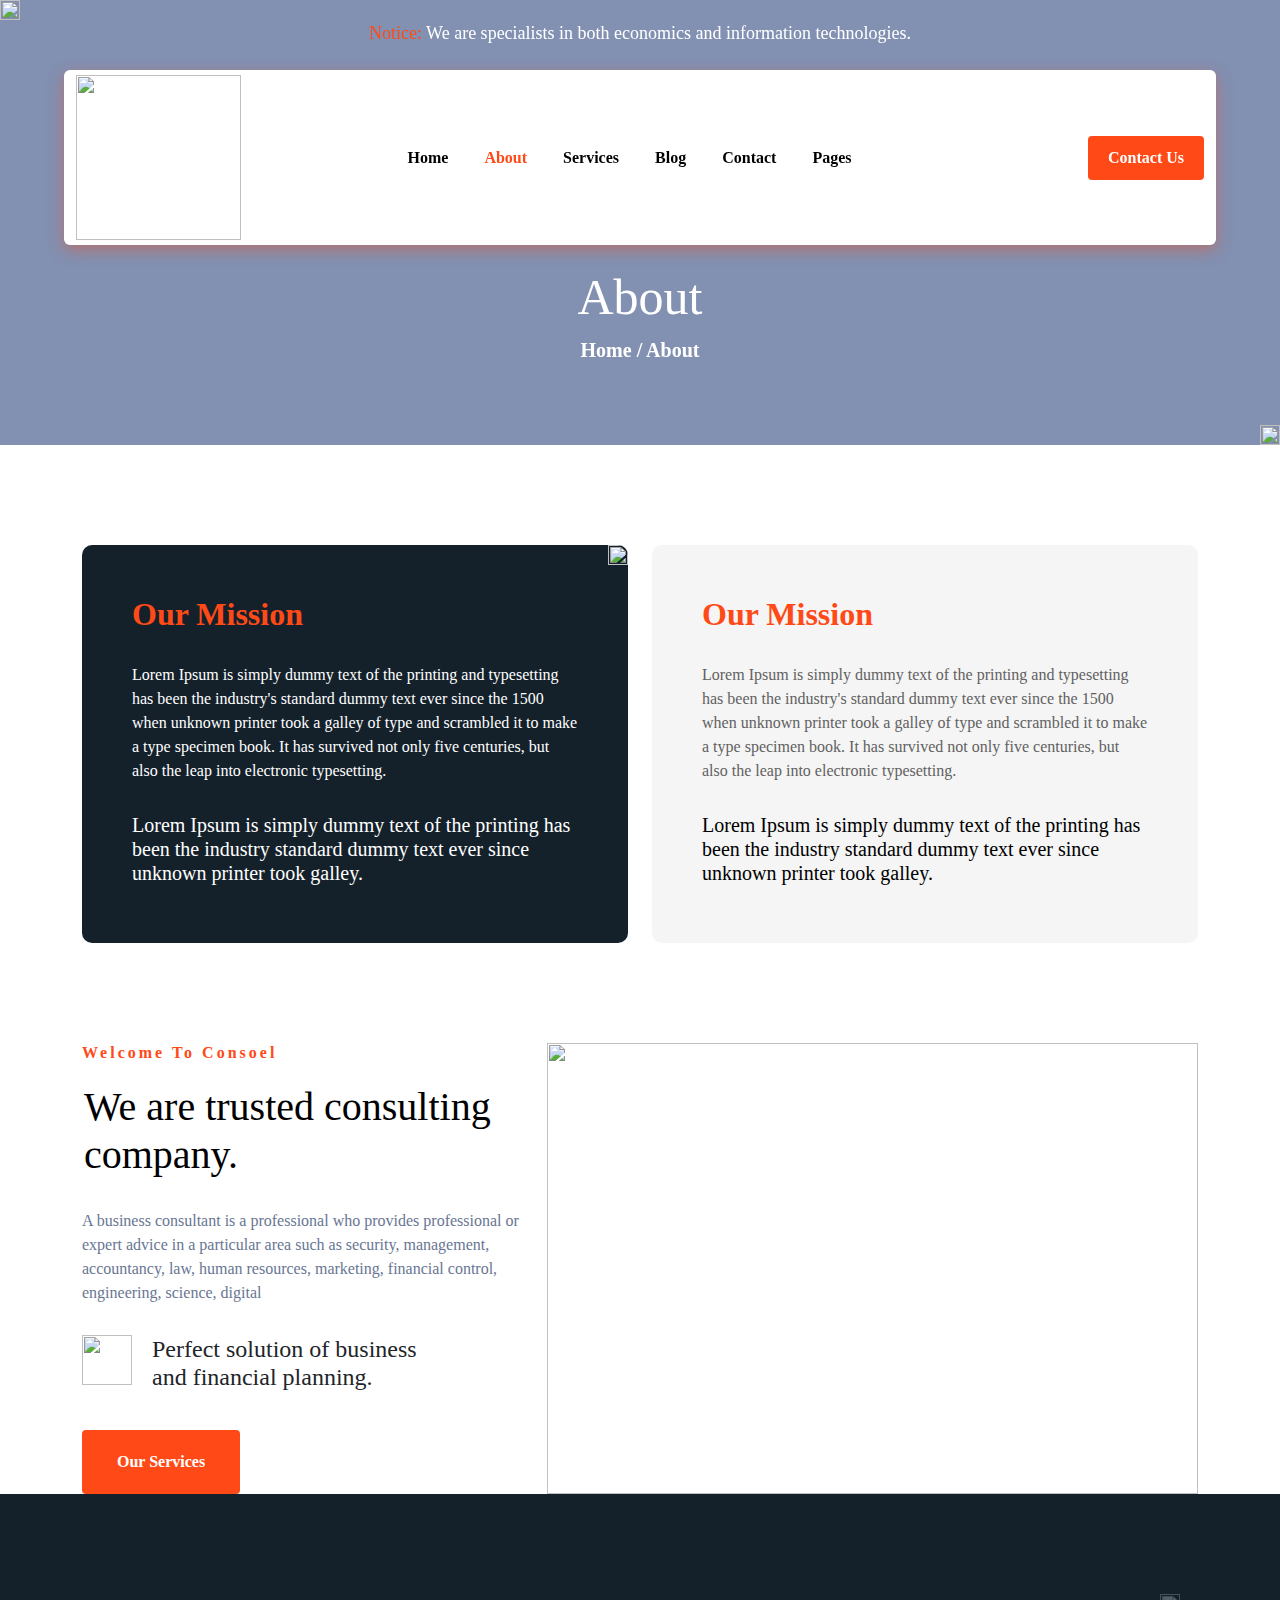
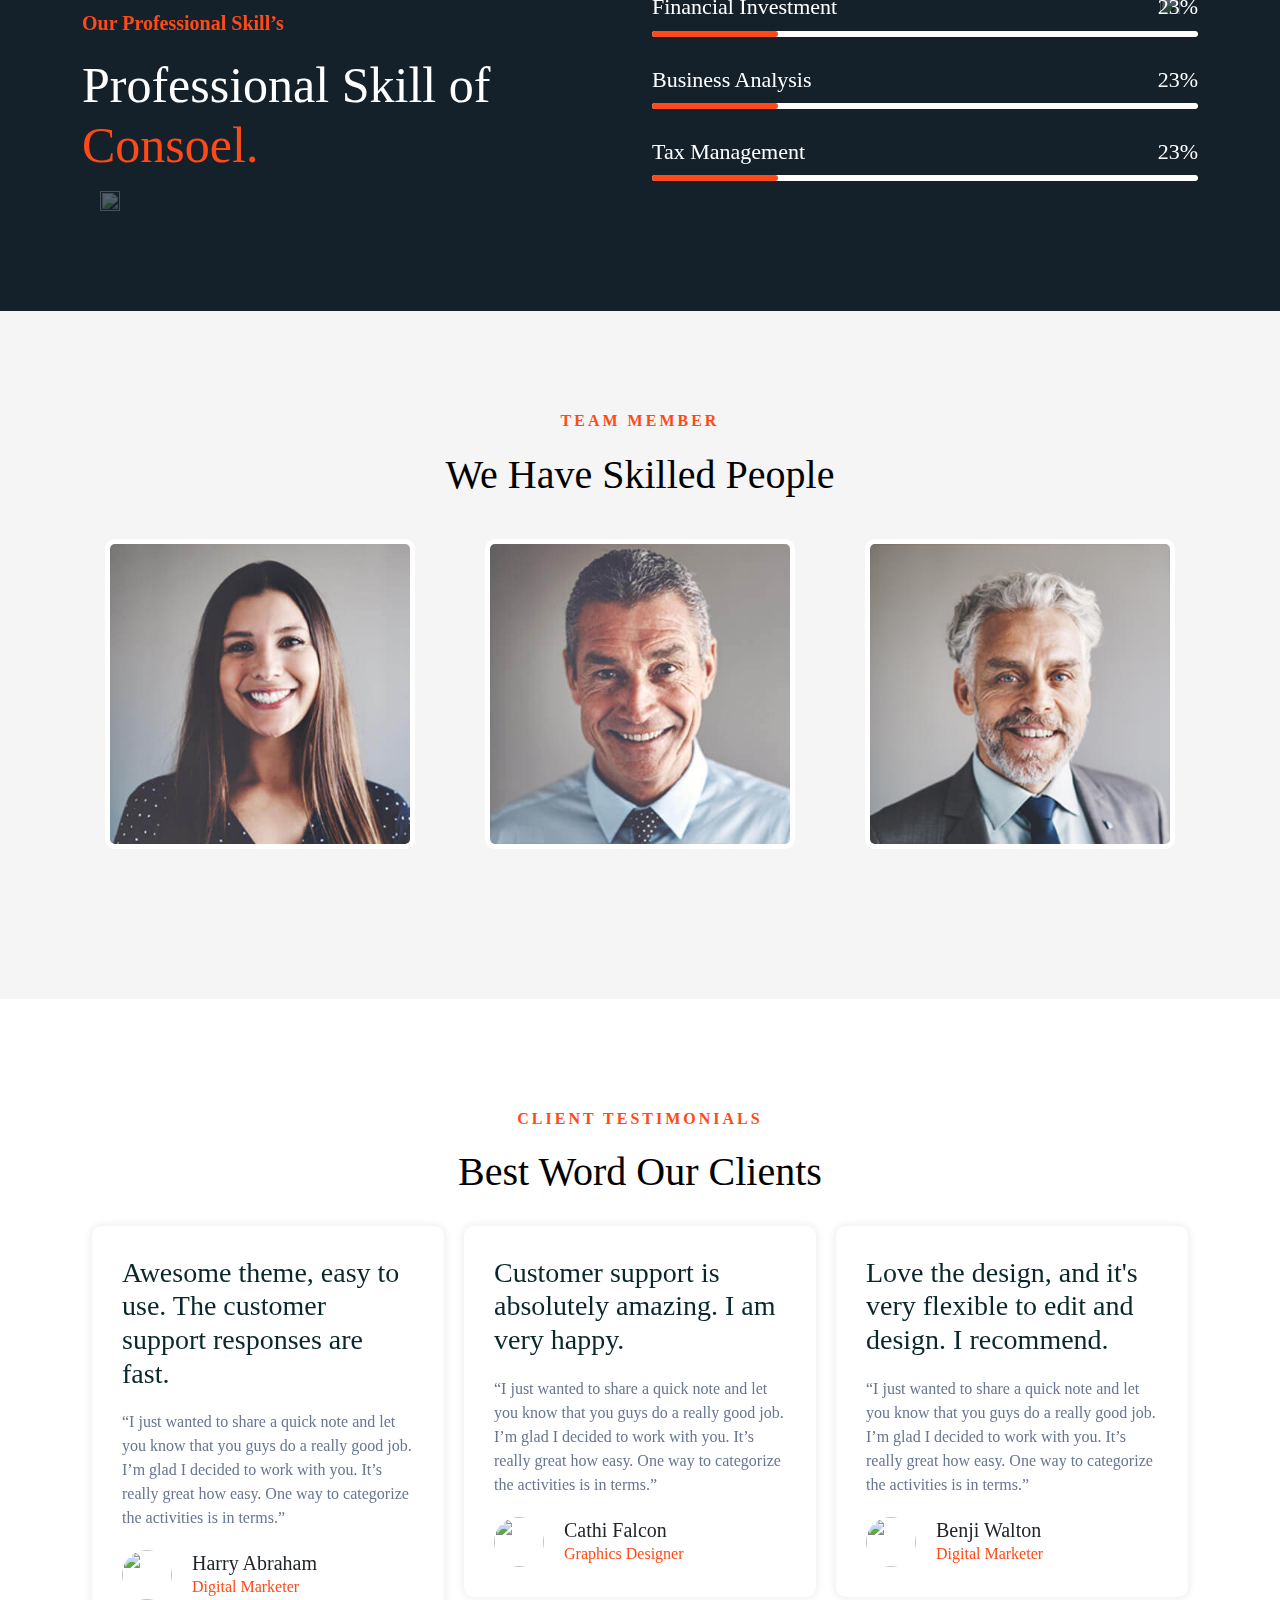
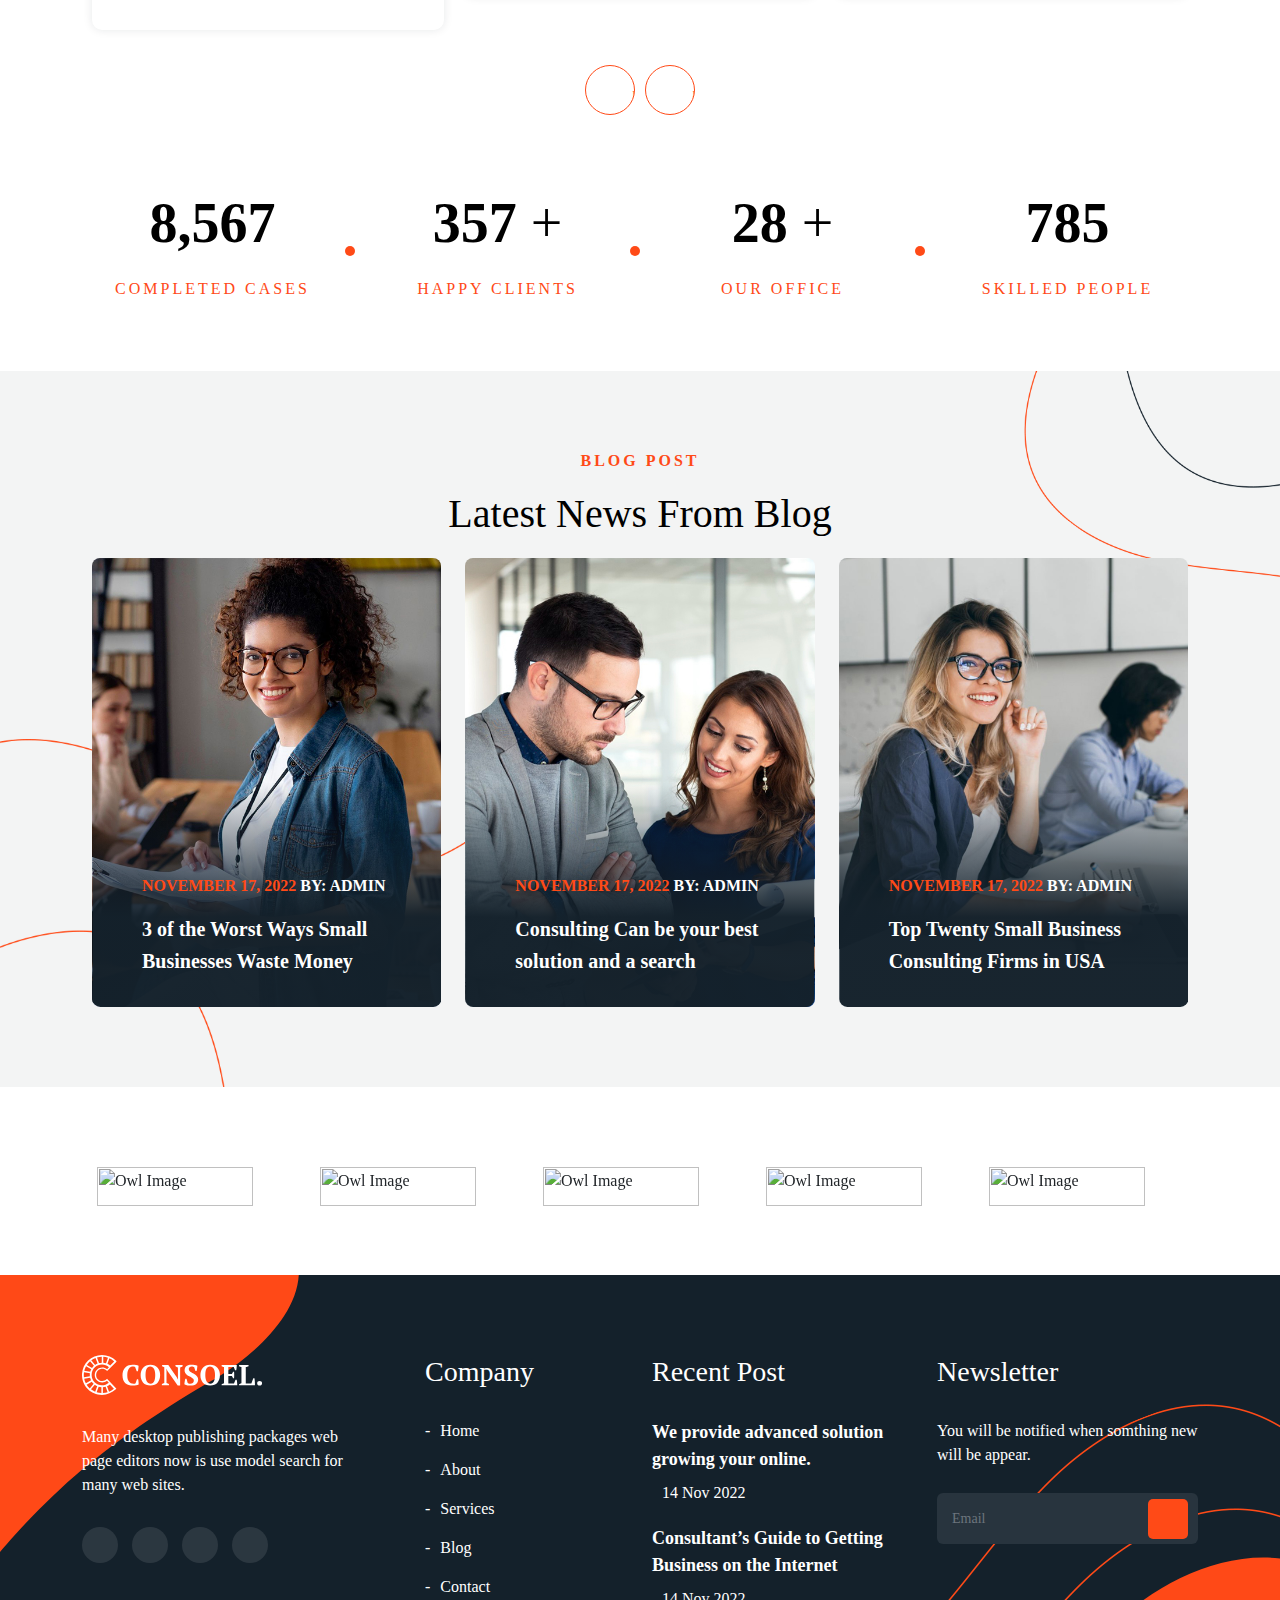
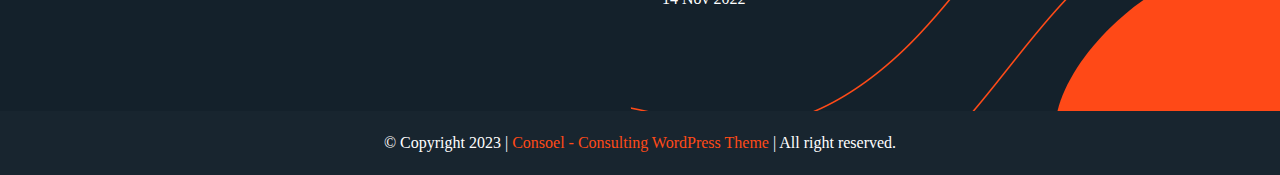
==== commit 4467f77f: "Add files via upload" ====
--- a/About.html
+++ b/About.html
@@ -22,7 +22,7 @@
             <p><span>Notice:</span> We are specialists in both economics and information technologies.</p>
             <h2>About</h2>
             <ul>
-                <li><a href="Consulting-Home.html">Home</a><span> / About</span></li>
+                <li><a href="index.html">Home</a><span> / About</span></li>
             </ul>
             <div class="about-banner-shape-1" data-aos="fade-down" data-aos-duration="2000">
                 <img src="about-images/page-title-shape-1.svg" alt="">
@@ -51,7 +51,7 @@
                             </button>
                             <ul class="navbar-nav me-auto mb-2 mb-lg-0">
                                 <li class="nav-item">
-                                    <a class="nav-link" aria-current="page" href="Consulting-Home.html">Home</a>
+                                    <a class="nav-link" aria-current="page" href="index.html">Home</a>
                                 </li>
                                 <li class="nav-item">
                                     <a class="nav-link active" aria-current="page" href="About.html">About</a>
@@ -68,7 +68,7 @@
                                 <li class="nav-item dropdown">
                                     <a class="nav-link dropdown-toggle" href="#" role="button" data-bs-toggle="dropdown" aria-expanded="false">Pages <i class="fa-solid fa-chevron-down"></i></a>
                                     <ul class="dropdown-menu dropdown-hover-menu">
-                                        <li><a class="dropdown-item" href="Consulting-Home.html">Home</a></li>
+                                        <li><a class="dropdown-item" href="index.html">Home</a></li>
                                         <li><a class="dropdown-item" href="About.html">About</a></li>
                                         <li><a class="dropdown-item" href="Services.html">Services</a></li>
                                         <li><a class="dropdown-item" href="Blog.html">Blog</a></li>
@@ -538,7 +538,7 @@
                     <div class="col-xl-3 col-lg-3 col-md-6 col-sm-6 footer-box-2">
                         <h3>Company</h3>
                         <ul>
-                            <li><a href="Consulting-Home.html">Home</a></li>
+                            <li><a href="index.html">Home</a></li>
                             <li><a href="About.html">About</a></li>
                             <li><a href="Services.html">Services</a></li>
                             <li><a href="Blog.html">Blog</a></li>
